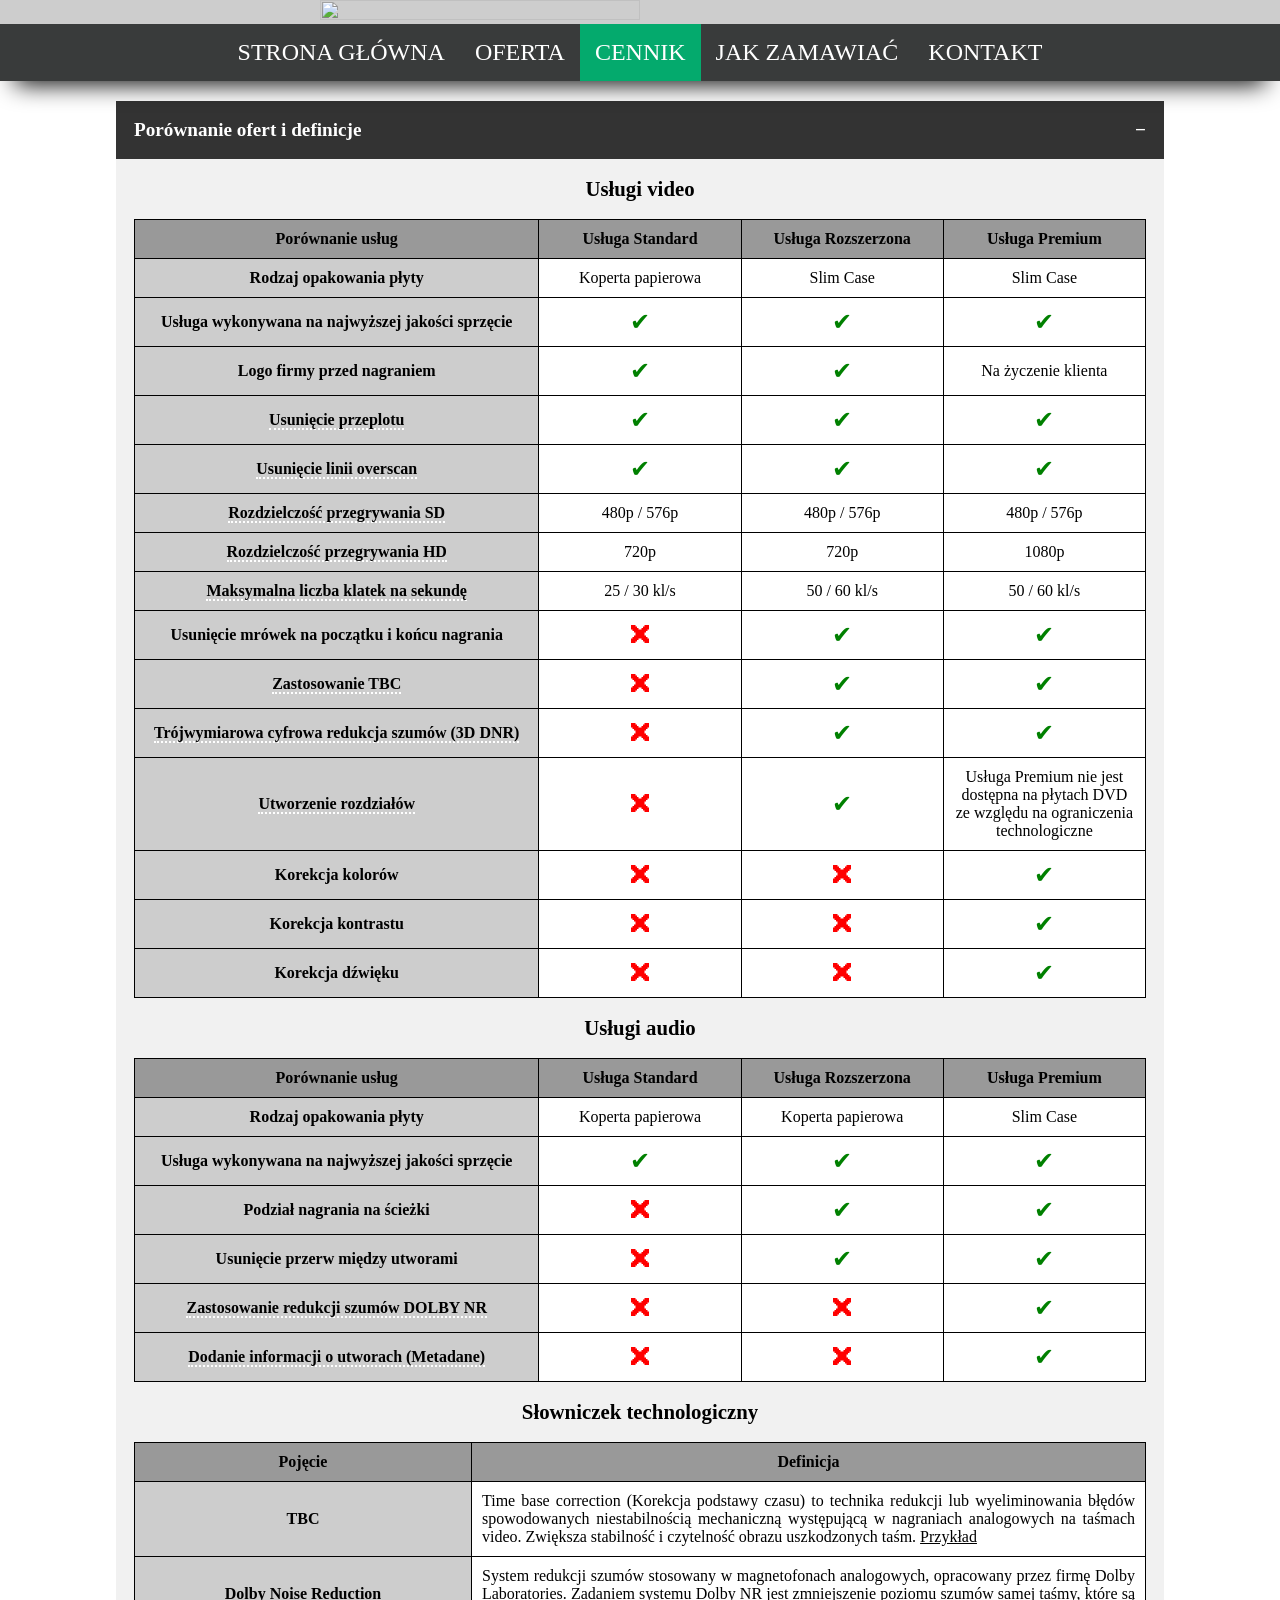
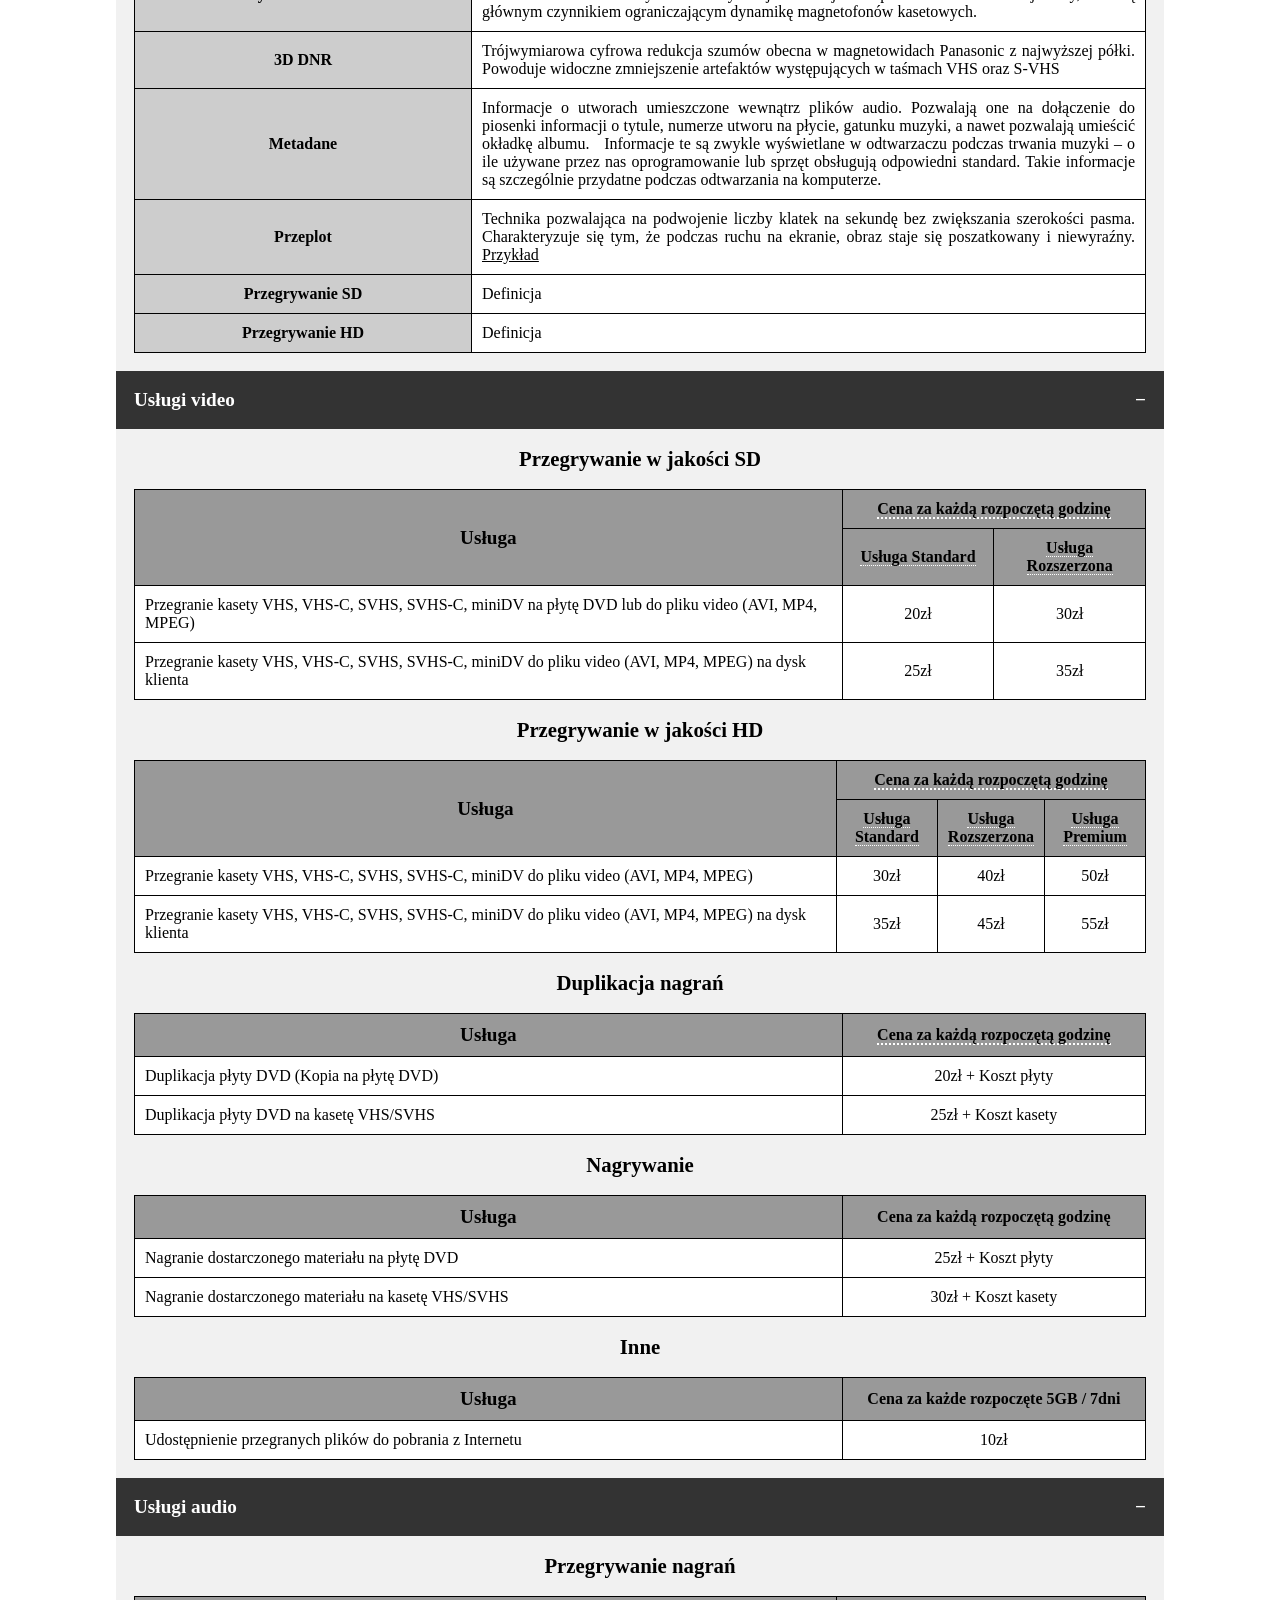
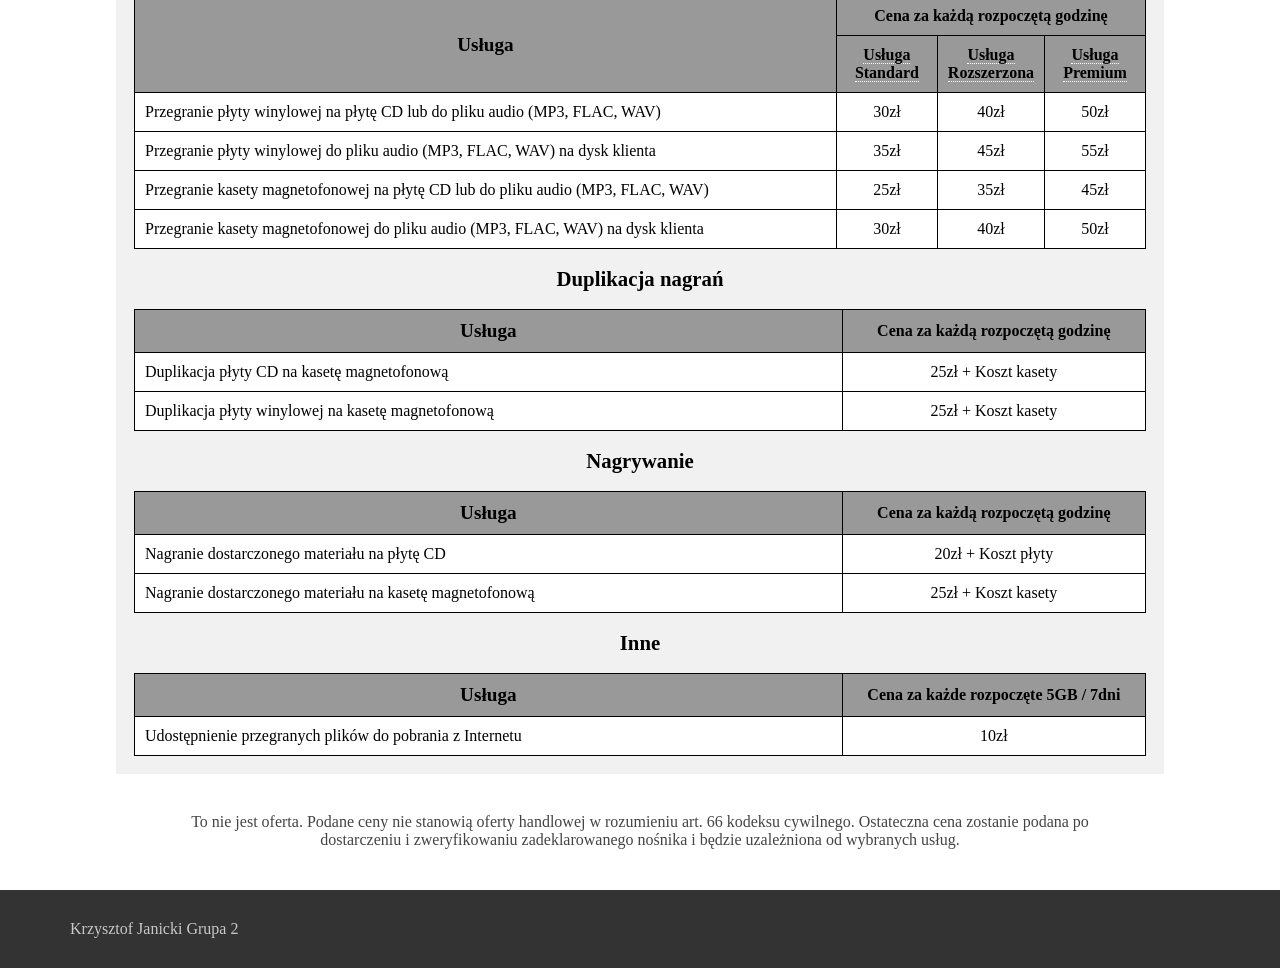
==== cennik.html @ d7445b15 "Add files via upload" ====
<!DOCTYPE HTML>
<html lang="pl-PL">
    <head>
        <script src="jquery-3.6.0.min.js"></script>
        <meta charset="utf-8" http-equiv="X-UA-Compatible" content="IE=edge,chrome=1">
        <title>Przegrywarka.pl - Twoje studio digitalizacji</title>
        <link rel="stylesheet" href="styl.css">
    </head>
    <body>
      <div class="banner" id="banner">
        <img src="Obrazki/LogoStrony.png" width="50%" height="50%">
      </div>
        <div class="menu" id="menu">
            <div class="lista">
                <ul>
                    <li><a href="index.html">STRONA GŁÓWNA</a></li>
                    <li><a href="oferta.html">OFERTA</a></li>
                    <li class="li-aktywne"><a href="cennik.html">CENNIK</a></li>
                    <li><a href="zamawianie.html">JAK ZAMAWIAĆ</a></li>
                    <li><a href="kontakt.html">KONTAKT</a></li>
                </ul>

            </div>
        </div>
        <div class="tlo" id="tlo">
            <div class="tresc" id="tresc">
                <div>
                    <div class="trescCennik">
                    <button class="rozwijanyCennik">Porównanie ofert i definicje</button>
                      <div class="rozwijanytekstCennik" style="max-height: 100%">
                        <p>
                          &nbsp;
                          <p class="znacznikcennika" id="uslugi_video">Usługi video</p>
                          &nbsp;
                          <table>
                            <tr class="sticky">
                              <th class='cena5' id='cena5'>Porównanie usług</th>
                              <th class='cena5' id='cena5'>Usługa Standard</th>
                              <th class='cena5' id='cena5'>Usługa Rozszerzona</th>
                              <th class='cena5' id='cena5'>Usługa Premium</th>
                            </tr>
                            <tr>
                              <th class='usluga2'>Rodzaj opakowania płyty</th>
                              <td class='cena4'>Koperta papierowa</td>
                              <td class='cena4'>Slim Case</td>
                              <td class='cena4'>Slim Case</td>
                            </tr>
                            <tr>
                              <th class='usluga2'>Usługa wykonywana na najwyższej jakości sprzęcie</th>
                              <td class='cena4, zielony'>✔</td>
                              <td class='cena4, zielony'>✔</td>
                              <td class='cena4, zielony'>✔</td>
                            </tr>
                            <tr>
                              <th class='usluga2'>Logo firmy przed nagraniem</th>
                              <td class='cena4, zielony'>✔</td>
                              <td class='cena4, zielony'>✔</td>
                              <td class='cena4'>Na życzenie klienta</td>
                            </tr>
                            <tr>
                              <th class='usluga2'><a href='#slowniczek'>Usunięcie przeplotu</a></th>
                              <td class='cena4, zielony'>✔</td>
                              <td class='cena4, zielony'>✔</td>
                              <td class='cena4, zielony'>✔</td>
                            </tr>
                            <tr>
                              <th class='usluga2'>
                                <a href='#slowniczek'>
                                <span class="tooltip">Usunięcie linii overscan
                                  <span class="tooltiptext">Tylko w przypadku przegrywania w jakości HD</span>
                                </span>
                                </a>
                              </th>
                              <td class='cena4, zielony'>✔</td>
                              <td class='cena4, zielony'>✔</td>
                              <td class='cena4, zielony'>✔</td>
                            </tr>
                            <tr>
                              <th class='usluga2'>
                                <a href='#slowniczek'>
                                <span class="tooltip">Rozdzielczość przegrywania SD
                                  <span class="tooltiptext">Tylko w przypadku przegrywania w jakości SD</span>
                                </span>
                                </a>
                              </th>
                              <td class='cena4'>480p / 576p</td>
                              <td class='cena4'>480p / 576p</td>
                              <td class='cena4'>480p / 576p</td>
                            </tr> 
                            <tr>
                              <th class='usluga2'>
                                <a href='#slowniczek'>
                                <span class="tooltip">Rozdzielczość przegrywania HD
                                  <span class="tooltiptext">Tylko w przypadku przegrywania w jakości HD</span>
                                </span>
                                </a>
                              </th>
                              <td class='cena4'>720p</td>
                              <td class='cena4'>720p</td>
                              <td class='cena4'>1080p</td>
                            </tr>
                            <tr>
                              <th class='usluga2'>
                                <a href='#slowniczek'>
                                <span class="tooltip">Maksymalna liczba klatek na sekundę
                                  <span class="tooltiptext">Ostateczna ilość zależy od materiału źródłowego</span>
                                </span>
                                </a>
                              </th>
                              <td class='cena4'>25 / 30 kl/s</td>
                              <td class='cena4'>50 / 60 kl/s</td>
                              <td class='cena4'>50 / 60 kl/s</td>
                            </tr> 
                            <tr>
                              <th class='usluga2'>Usunięcie mrówek na początku i końcu nagrania</th>
                              <td class='cena4, czerwony'>🗙</td>
                              <td class='cena4, zielony'>✔</td>
                              <td class='cena4, zielony'>✔</td>
                            </tr>
                            <tr>
                              <th class='usluga2'>
                              <a href='#slowniczek'>
                                <span class="tooltip">Zastosowanie TBC
                                  <span class="tooltiptext">Tylko w przypadku, gdy jest to wymagane</span>
                                </span>
                              </a>
                              </th>
                              <td class='cena4, czerwony'>🗙</td>
                              <td class='cena4, zielony'>✔</td>
                              <td class='cena4, zielony'>✔</td>
                            </tr>
                            <tr>
                              <th class='usluga2'><a href='#slowniczek'>Trójwymiarowa cyfrowa redukcja szumów (3D DNR)</a></th>
                              <td class='cena4, czerwony'>🗙</td>
                              <td class='cena4, zielony'>✔</td>
                              <td class='cena4, zielony'>✔</td>
                            </tr>
                            <tr>
                              <th class='usluga2'>
                                <span class="tooltip">Utworzenie rozdziałów
                                  <span class="tooltiptext">Tylko w przypadku przegrania na płytę DVD</span>
                                </span>
                              </th>
                              <td class='cena4, czerwony'>🗙</td>
                              <td class='cena4, zielony'>✔</td>
                              <td class='cena4'>Usługa Premium nie jest dostępna na płytach DVD ze względu na ograniczenia technologiczne</td>
                            </tr>
                            <tr>
                              <th class='usluga2'>Korekcja kolorów</th>
                              <td class='cena4, czerwony'>🗙</td>
                              <td class='cena4, czerwony'>🗙</td>
                              <td class='cena4, zielony'>✔</td>
                            </tr>
                            <tr>
                              <th class='usluga2'>Korekcja kontrastu</th>
                              <td class='cena4, czerwony'>🗙</td>
                              <td class='cena4, czerwony'>🗙</td>
                              <td class='cena4, zielony'>✔</td>
                            </tr>
                            <tr>
                              <th class='usluga2'>Korekcja dźwięku</th>
                              <td class='cena4, czerwony'>🗙</td>
                              <td class='cena4, czerwony'>🗙</td>
                              <td class='cena4, zielony'>✔</td>
                            </tr>
                          </table>
                          &nbsp;
                          &nbsp;
                          <p class="znacznikcennika" id="uslugi_audio">Usługi audio</p>
                          &nbsp;
                          <table>
                            <tr class="sticky">
                              <th class='cena5'>Porównanie usług</th>
                              <th class='cena5' id='cena5'>Usługa Standard</th>
                              <th class='cena5' id='cena5'>Usługa Rozszerzona</th>
                              <th class='cena5' id='cena5'>Usługa Premium</th>
                            </tr>
                            <tr>
                              <th class='usluga2'>Rodzaj opakowania płyty</th>
                              <td class='cena4'>Koperta papierowa</td>
                              <td class='cena4'>Koperta papierowa</td>
                              <td class='cena4'>Slim Case</td></tr>
                            <tr>
                              <th class='usluga2'>Usługa wykonywana na najwyższej jakości sprzęcie</th>
                              <td class='cena4, zielony'>✔</td>
                              <td class='cena4, zielony'>✔</td>
                              <td class='cena4, zielony'>✔</td>
                            </tr>
                            <tr>
                              <th class='usluga2'>Podział nagrania na ścieżki</th>
                              <td class='cena4, czerwony'>🗙</td>
                              <td class='cena4, zielony'>✔</td>
                              <td class='cena4, zielony'>✔</td>
                            </tr>
                            <tr>
                                <th class='usluga2'>Usunięcie przerw między utworami</th>
                                <td class='cena4, czerwony'>🗙</td>
                                <td class='cena4, zielony'>✔</td>
                                <td class='cena4, zielony'>✔</td>
                            </tr>
                            <tr>
                              <th class='usluga2'><a href='#slowniczek'>
                                <span class="tooltip">Zastosowanie redukcji szumów DOLBY NR
                                  <span class="tooltiptext">Tylko w przypadku kaset magnetofonowych nagranych przy użyciu tej technologii</span>
                                </span>
                                </a>
                              </th>
                              <td class='cena4, czerwony'>🗙</td>
                              <td class='cena4, czerwony'>🗙</td>
                              <td class='cena4, zielony'>✔</td>
                            </tr>
                            <tr>
                              <th class='usluga2'><a href='#slowniczek'>Dodanie informacji o utworach (Metadane)</a></th>
                              <td class='cena4, czerwony'>🗙</td>
                              <td class='cena4, czerwony'>🗙</td>
                              <td class='cena4, zielony'>✔</td>
                            </tr>
                          </table>
                          &nbsp;
                          &nbsp;
                          <p class="znacznikcennika" id="slowniczek">Słowniczek technologiczny</p>
                          &nbsp;
                          <table>
                            <tr>
                              <th class='cena4'>Pojęcie</th>
                              <th class='definicja2'>Definicja</th>
                            </tr>
                            <tr>
                              <th class='pojecie'>TBC</th>
                              <td class='definicja'>Time base correction (Korekcja podstawy czasu) to technika redukcji lub wyeliminowania błędów spowodowanych niestabilnością mechaniczną występującą w nagraniach analogowych na taśmach video.
                              Zwiększa stabilność i czytelność obrazu uszkodzonych taśm. <a href="Media/Filmy/TBC-Przyklad.mp4" target="_Blank">Przykład</a></td>
                            </tr>
                            <tr>
                              <th class='pojecie'>Dolby Noise Reduction</th>
                              <td class='definicja'>System redukcji szumów stosowany w magnetofonach analogowych, opracowany przez firmę Dolby Laboratories. Zadaniem systemu Dolby NR jest zmniejszenie poziomu szumów samej taśmy, które są głównym czynnikiem ograniczającym dynamikę magnetofonów kasetowych.</td>
                            </tr>
                            <tr>
                              <th class='pojecie'>3D DNR</th>
                              <td class='definicja'>Trójwymiarowa cyfrowa redukcja szumów obecna w magnetowidach Panasonic z najwyższej półki. Powoduje widoczne zmniejszenie artefaktów występujących w taśmach VHS oraz S-VHS</td>
                            </tr>
                            <tr>
                              <th class='pojecie'>Metadane</th>
                              <td class='definicja'>Informacje o utworach umieszczone wewnątrz plików audio. Pozwalają one na dołączenie do piosenki informacji o tytule, numerze utworu na płycie, gatunku muzyki, a nawet pozwalają umieścić okładkę albumu.
                                &nbsp;&nbsp;Informacje te są zwykle wyświetlane w odtwarzaczu podczas trwania muzyki – o ile używane przez nas oprogramowanie lub sprzęt obsługują odpowiedni standard. Takie informacje są szczególnie przydatne podczas odtwarzania na komputerze.</td>
                            </tr>
                            <tr>
                              <th class='pojecie'>Przeplot</th>
                              <td class='definicja'>Technika pozwalająca na podwojenie liczby klatek na sekundę bez zwiększania szerokości pasma. Charakteryzuje się tym, że podczas ruchu na ekranie, obraz staje się poszatkowany i niewyraźny. <a href="Media/Zdjęcia/Przeplot.jpg" target="_Blank">Przykład</a></td>
                            </tr>
                            <tr>
                              <th class='pojecie'>Przegrywanie SD</th>
                              <td class='definicja'>Definicja</td>
                            </tr>
                            <tr>
                              <th class='pojecie'>Przegrywanie HD</th>
                              <td class='definicja'>Definicja</td>
                            </tr>  
                          </table>
                          &nbsp; 
                        </p>
                      </div>
                      <button class="rozwijanyCennik">Usługi video</button>
                      <div class="rozwijanytekstCennik" style="max-height: 100%">
                        <p>
                          &nbsp;
                          <p class="znacznikcennika">Przegrywanie w jakości SD</p>
                          &nbsp;
                          <table>
                              <tr><th class='usluga' rowspan='2'>Usługa</th><th class='cenauwaga' colspan='2'><span class='tooltip'>Cena za każdą rozpoczętą godzinę
                              <span class='tooltiptext'>Liczone osobno dla każdej kasety</span></th></tr>
                              <tr><th class='cena2'><a href='#uslugi_video'>Usługa Standard</a></th><th class='cena2'><a href='#uslugi_video'>Usługa Rozszerzona</a></th></tr><tr><td>Przegranie kasety VHS, VHS-C, SVHS, SVHS-C, miniDV na płytę DVD lub do pliku video (AVI, MP4, MPEG)</td><td class='cena2'>20zł</td><td class='cena2'>30zł</td></tr><tr><td>Przegranie kasety VHS, VHS-C, SVHS, SVHS-C, miniDV do pliku video (AVI, MP4, MPEG) na dysk klienta</td><td class='cena2'>25zł</td><td class='cena2'>35zł</td></tr></table>      &nbsp;
                          &nbsp;
                          <p class="znacznikcennika">Przegrywanie w jakości HD</p>
                          &nbsp;
                          <table>
                              <tr><th class='usluga' rowspan='2'>Usługa</th><th class='cenauwaga' colspan='3'><span class='tooltip'>Cena za każdą rozpoczętą godzinę
                              <span class='tooltiptext'>Liczone osobno dla każdej kasety</span></th></tr>
                              <tr><th class='cena3'><a href='#uslugi_video'>Usługa Standard</a></th><th class='cena3'><a href='#uslugi_video'>Usługa Rozszerzona</a></th><th class='cena3'><a href='#uslugi_video'>Usługa Premium</a></th></tr><tr><td>Przegranie kasety VHS, VHS-C, SVHS, SVHS-C, miniDV do pliku video (AVI, MP4, MPEG)</td><td class='cena3'>30zł</td><td class='cena3'>40zł</td><td class='cena3'>50zł</td></tr><tr><td>Przegranie kasety VHS, VHS-C, SVHS, SVHS-C, miniDV do pliku video (AVI, MP4, MPEG) na dysk klienta</td><td class='cena3'>35zł</td><td class='cena3'>45zł</td><td class='cena3'>55zł</td></tr></table>      &nbsp;
                          &nbsp;
                          <p class="znacznikcennika">Duplikacja nagrań</p>
                          &nbsp;
                          <table>
                              <tr><th class='usluga'>Usługa</th><th class='cenauwaga'><span class='tooltip'>Cena za każdą rozpoczętą godzinę
                              <span class='tooltiptext'>Liczone osobno dla każdego nośnika</span></th></tr><tr><td>Duplikacja płyty DVD (Kopia na płytę DVD)</td><td class='cena'>20zł + Koszt płyty</td></tr><tr><td>Duplikacja płyty DVD na kasetę VHS/SVHS</td><td class='cena'>25zł + Koszt kasety</td></tr></table>      &nbsp;
                          &nbsp;
                          <p class="znacznikcennika">Nagrywanie</p>
                          &nbsp;
                          <table>
                            <tr><th class='usluga'>Usługa</th><th class='cena'>Cena za każdą rozpoczętą godzinę</th></tr><tr><td>Nagranie dostarczonego materiału na płytę DVD</td><td class='cena'>25zł + Koszt płyty</td></tr><tr><td>Nagranie dostarczonego materiału na kasetę VHS/SVHS</td><td class='cena'>30zł + Koszt kasety</td></tr></table>      &nbsp;
                          &nbsp;
                          <p class="znacznikcennika">Inne</p>
                          &nbsp;
                          <table>
                            <tr><th class='usluga'>Usługa</th><th class='cena'>Cena za każde rozpoczęte 5GB / 7dni</th></tr><tr><td>Udostępnienie przegranych plików do pobrania z Internetu</td><td class='cena'>10zł</td></tr></table>      &nbsp;
                          &nbsp;
                        </p>
                      </div>
                      <button class="rozwijanyCennik" >Usługi audio</button>
                      <div class="rozwijanytekstCennik" style="max-height: 100%">
                        <p>
                          &nbsp;
                          <p class="znacznikcennika">Przegrywanie nagrań</p>
                          &nbsp;
                          <table>
                              <tr><th class='usluga' rowspan='2'>Usługa</th><th class='cena2' colspan='3'>Cena za każdą rozpoczętą godzinę</th></tr>
                              <tr><th class='cena3'><a href='#uslugi_audio'>Usługa Standard</a></th><th class='cena3'><a href='#uslugi_audio'>Usługa Rozszerzona</a></th><th class='cena3'><a href='#uslugi_audio'>Usługa Premium</a></th></tr><tr><td>Przegranie płyty winylowej na płytę CD lub do pliku audio (MP3, FLAC, WAV)</td><td class='cena3'>30zł</td><td class='cena3'>40zł</td><td class='cena3'>50zł</td></tr><tr><td>Przegranie płyty winylowej do pliku audio (MP3, FLAC, WAV) na dysk klienta</td><td class='cena3'>35zł</td><td class='cena3'>45zł</td><td class='cena3'>55zł</td></tr><tr><td>Przegranie kasety magnetofonowej na płytę CD lub do pliku audio (MP3, FLAC, WAV)</td><td class='cena3'>25zł</td><td class='cena3'>35zł</td><td class='cena3'>45zł</td></tr><tr><td>Przegranie kasety magnetofonowej do pliku audio (MP3, FLAC, WAV) na dysk klienta</td><td class='cena3'>30zł</td><td class='cena3'>40zł</td><td class='cena3'>50zł</td></tr></table>      &nbsp;
                          &nbsp;
                          <p class="znacznikcennika">Duplikacja nagrań</p>
                          &nbsp;
                          <table>
                              <tr><th class='usluga'>Usługa</th><th class='cena'>Cena za każdą rozpoczętą godzinę</th></tr><tr><td>Duplikacja płyty CD na kasetę magnetofonową</td><td class='cena'>25zł + Koszt kasety</td></tr><tr><td>Duplikacja płyty winylowej na kasetę magnetofonową</td><td class='cena'>25zł + Koszt kasety</td></tr></table>      &nbsp;
                          &nbsp;
                          <p class="znacznikcennika">Nagrywanie</p>
                          &nbsp;
                          <table>
                              <tr><th class='usluga'>Usługa</th><th class='cena'>Cena za każdą rozpoczętą godzinę</th></tr><tr><td>Nagranie dostarczonego materiału na płytę CD</td><td class='cena'>20zł + Koszt płyty</td></tr><tr><td>Nagranie dostarczonego materiału na kasetę magnetofonową</td><td class='cena'>25zł + Koszt kasety</td></tr></table>      &nbsp;
                          &nbsp;
                          <p class="znacznikcennika">Inne</p>
                          &nbsp;
                          <table>
                            <tr><th class='usluga'>Usługa</th><th class='cena'>Cena za każde rozpoczęte 5GB / 7dni</th></tr><tr><td>Udostępnienie przegranych plików do pobrania z Internetu</td><td class='cena'>10zł</td></tr></table>      &nbsp;
                          &nbsp;
                        </p>
                      </div>
                      &nbsp;
                      <p style='margin:2%;color: #444; text-align: center'>To nie jest oferta. Podane ceny nie stanowią oferty handlowej w rozumieniu art. 66 kodeksu cywilnego. Ostateczna cena zostanie podana po dostarczeniu i zweryfikowaniu zadeklarowanego nośnika i będzie uzależniona od wybranych usług.</p>
                    </div>
                    </div>
          </div>
                            </div>

        <div class="stopka" id="stopka">
            <span class="lewo">Krzysztof Janicki Grupa 2</span> 
        </div>
    </body>
    <script>
            var H = $('#banner').height() + $('#menu').height() + $('#stopka').height();
            $("#tlo").css('min-height',"calc(100vh - " + H + "px )");
            $("#tresc").css('min-height',"calc(100vh - " + H + "px )");
            
            var T = $('#menu').height()
            $(".sticky").css('top', T-1+ "px");
            $(".uslugi_menu").css('top', T + "px");
            $(".uslugi_widok").css('top', T + "px");
            $(".politykaprywatnosci").css('top', T + "px");

            var rozw = document.getElementsByClassName("rozwijanyCennik");
            var i;

            for (i = 0; i < rozw.length; i++) {
              rozw[i].addEventListener("click", function() {
                this.classList.toggle("rozwactiveCennik");
                var rozwijanytekstCennik = this.nextElementSibling;
                if (rozwijanytekstCennik.style.maxHeight){
                    rozwijanytekstCennik.style.maxHeight = null;
                } else {
                    rozwijanytekstCennik.style.maxHeight = rozwijanytekstCennik.scrollHeight + "px";
                } 
              })
            }
            jQuery(document).ready(function($) 
            {
	            $(function()
                {
	                $('a[href*="#"]:not([href="#"])').click(function()
                        {
		                    if (location.pathname.replace(/^\//,'') == this.pathname.replace(/^\//,'') && location.hostname == this.hostname)
                                {
		                            var target = $(this.hash);
		                            target = target.length ? target : $('[name=' + this.hash.slice(1) +']');
		                            
                                    if (target.length)
                                    {
			                            $('html,body').animate(
                                            {
			                                    scrollTop: target.offset().top-($('#menu').height() +($('#menu').height()*0.20) + 70)
			                                }, 1000);
			                            return false;
		                            }
		                        }
	                    });
	            });
            });     
      </script>
</html>
---- styl.css ----
html {
    -moz-osx-font-smoothing: grayscale;
    -webkit-font-smoothing: antialiased;

    font-weight: 400;
}

@-moz-document url-prefix() {
    body {
        font-weight: normal !important;
    }
}

@font-face{
font-family: furore;
  src: url(Furore.otf);
}

*{
	margin:0;
	box-sizing:border-box;
	font-family: calibri;
}



.banner{
	display: flex;
	background-color:#cdcdcd;
	justify-content: center;
}

.menu {
	/*min-height: 55px;*/
	display: flex;
	position: sticky;
	justify-content: center;
	background-color: #393b3b;
	top: 0;
	z-index: 100;
	box-shadow: 0px 18px 24px -15px
}

.menu ul{
	/*min-height: 55px;*/
	display: flex;
	list-style-type: none;
	margin: 0;
	padding: 0;
	overflow: hidden;
	width: 100%;
	height: auto;
}
.menu li {
	display: inline-block;
	font-family:calibri;
	font-size: 150%;
	color:white;
	margin: 0;
}
.menu a {
	/*min-height: 55px;*/

	font-family:calibri;
	color:white;
	padding: 15px;
	text-decoration: none;
	margin: 0;
	height:100%;
	text-align: center;

	display: flex;
    justify-content: center;
    align-items: center;
}
.menu a:hover {
	color: #000000;
}
.menu li:hover {
	background-color: #6d6d6d
}
.tlo {
	background-image: url("Obrazki/tlo.png");
	position: relative;
	width: 100%;
	height: 100%;
	z-index: 1;
}
.tresc{
	background-color: white;
	width: 75%;
	display: flex;
	position: relative;
	padding: 20px;
	left:12.5%;
	z-index: 2;
}
.stopka{
	/*min-height: 80px;*/
	display: inline-flex;
	width: 100%;
	background-color: #333;
	color:white;
	font-family: calibri;
}
.lista{
	display: flex;
}
.prawo{
	display: flex;
	justify-content: flex-end;
	flex: 1 1 0%;
	background-color: #333;
	color:#ffffffbb;
	font-family: calibri;
	text-align: right;
	width:50%;
	padding: 30px 70px 30px 0px;
	margin-left: auto;
}
.lewo{
	display: flex;
	justify-content: left;
	flex: 1 1 0%;
	background-color: #333;
	color:#ffffffbb;
	font-family: calibri;
	text-align: left;
	float: left;
	width:50%;
	padding: 30px 0px 30px 70px;
}
p{
	padding-left: 15px;	
	padding-right: 15px;	
}
.dolnemenu{
	padding-left: 20px;	
	padding-right: 20px;	
	}
.stopka a {
	display: flex;
	font-family:calibri;
	background-color: #333;
	color:#ffffffbb;
	text-decoration: none;
	margin: 0;
	}
.stopka a:hover{	
	color:white
}
h4{
	font-family: furore;
	font-weight: normal;	
	color:white;
}
.li-aktywne a {
	background-color: #04AA6D;
	color: white;
  }
  
  .li-aktywne a:hover {
	background-color: #04AA6D;
	color: black;
  }

/*///////////////////////////////////////////////

	KONTAKT.PHP					

///////////////////////////////////////////////*/
.kontaktlewo{
	padding: 30px;
	width: 45%;
	text-align: center;
	font-size: 150%;
	float: left;
	justify-content: center;
	
}
.pkontaktl{
	font-family: furore;
	padding-bottom: 30px;
	text-align: left;
}
.tekst img, .tekst svg {
	vertical-align:middle;
}
.tekst a, .tekst a:visited{
	text-decoration: none;
    color: #333;
}
.tekst a:hover{
	text-decoration: none;
    color: rgb(0, 0, 0);
}
.tekst{
	font-family:calibri;
	padding: 15px 0px 15px 15px;
	text-align: left;
	float: left;
	justify-items: center;
	clear: both;

}
.svgobrazek{
	height:auto;
	width:40px;
	float: left;
}
.tekstobrazek{
	height:auto;
	width:calc(100% - 40px);
	word-wrap: break-word;
	padding-left: 15px;
	vertical-align: middle;
	display: inline-block;
}
/* ROZWIJANY DIV*/
.rozwijanyInfo {
	background-color: #333;
	color: white;
	cursor: pointer;
	margin-top: 20px;
	padding: 20px;
	width: 100%;
	border: none;
	text-align: left;
	outline: none;
	font-size: 15px;
  }
  
  .rozwactiveInfo {
	background-color: #555
  }
  .rozwijanyInfo:hover {
	background-color: #6d6d6d
  }
  
  .rozwijanyInfo:after {
	content: '\002B';
	color: white;
	font-weight: bold;
	float: right;
	margin-left: 5px;
  }
  
  .rozwactiveInfo:after {
	content: "\2212";
  }
  
  .rozwijanytekstInfo {
	font-family: calibri;
	padding: 0 20px 0 20px;
	max-height: 0;
	overflow: hidden;
	transition: max-height 0.2s ease-out;
	background-color: #f1f1f1;
	text-align: justify;
	font-size: 80%;
  }


/* FORMULARZ */

.kontaktprawo{
	width: 55%;
    padding: 30px;
    text-align: center;
    font-size: 150%;
	justify-content:center;
	float: left;
}

.formularz{
	justify-content: center;
}

.pkontaktp{
	font-family: furore;
	padding-bottom: 30px;
	text-align: center;
}
input,textarea
{
  /*padding-top: 15px;
  padding-bottom: 15px;*/
  padding: 1em;
  font-family: calibri;
  width: 100%;
  font-size: 16px;
  border: 1px solid #333;
  resize: vertical;
}

form {
  display: grid;
  grid-template-columns: 1fr 1fr;
  gap: 20px;
  margin-bottom: 20px;
  font-family: calibri;
}

.full-width {
  grid-column: 1 / 3;
  position: relative;
}
.small-width{
/*width: 20%;
justify-items: right;
align-self: end;*/

display: flex;
align-items: center;
justify-content: end;
text-align: right;
}
.wynik{
	text-align: center;
	font-size: 100%;
	font-family: calibri;
	color: #333;
}
.wynik p{
	padding-top: 15px;
	padding-bottom: 15px;
}
.wider
{
	display: grid;
	grid-template-columns: 1.5fr 0.25fr 0.5fr;
	gap: 20px;
}
.zatwierdz{
	cursor: pointer;
}
.zatwierdz:hover{
	cursor: pointer;
	background-color: #444;
	color: white;
}

/*///////////////////////////////////////////////

	CENNIK.PHP					

///////////////////////////////////////////////*/

.trescCennik{
	display: block;
	width: 100%;
}

.rozwijanyCennik {
	background-color: #333;
	color: white;
	cursor: pointer;
	padding: 18px;
	width: 100%;
	border: none;
	text-align: left;
	outline: none;
	font-size: 120%;
	font-weight: bold;
	display: block;
	/* overflow: hidden; */
  }
  
  .rozwactiveCennik {
	background-color: #555;
  }
  .rozwijanyCennik:hover {
	background-color: #6d6d6d
  }
  
  .rozwijanyCennik:after {
	content: "\2212";
	color: white;
	font-weight: bold;
	float: right;
	margin-left: 5px;
  }
  
  .rozwactiveCennik:after {
	content: '\002B';
  }
  
  .rozwijanytekstCennik {
	padding: 0 18px;
	max-height: 0;
	contain: paint;
	transition: max-height 0.2s ease-out;
	background-color: #f1f1f1;
	display: block;
	z-index: 3;
  }

  table{
	  position: relative;
	  border-collapse: collapse;
	  border-spacing: 0cm;
	  border: solid 1px black;
	  width:100%;
	  font-family: calibri;
	  z-index: 2;

  }
  
  .usluga{
	  width: 70%;
	  font-size: 120%;
  }
  .usluga2{
	background-color: #cdcdcd;
	width: 40%;
	position: relative;
}
.pojecie{
	background-color: #cdcdcd;
	width: 20%;
	position: relative;
}
.definicja{
	width: 40%;
	position: relative;
	text-align: justify;
}
.definicja2{
	width: 40%;
	position: relative;
	text-align: center;
}
  .cena{
	width: 30%;
	text-align: center;
	word-wrap: break-word;
  }
  .cena2{
	width: 15%;
	text-align: center;
	word-wrap: break-word;
  }
  .cenauwaga{
	width: 100%;
	text-align: center;
	word-wrap: break-word;
	position: relative;
  }
  .cena3{
	width: 10%;
	text-align: center;
	word-wrap: break-word;
}
.cena4{
	width: 20%;
	text-align: center;
	word-wrap: break-word;
}
.cena5{
	width: 20%;
	text-align: center;
	word-wrap: break-word;
}
.sticky{
	position: sticky;
	z-index: 200;
	box-shadow: inset 0 1px 0 black, inset 0 -1px 0 black;
}
  td, th{
	padding: 10px;
	border: solid 1px black;
	background-clip: padding-box;


  }
  td{
	  background-color: white;
  }
  th
  {
	background-color: #999;
  }

  th > a, th > a:visited
  {
	text-decoration: none;
	color: black;
	border-bottom: dotted 1px white ;
  }
  .usluga2 > a, .usluga2 > a:visited
  {
	text-decoration: none;
	color: black;
	border-bottom: dotted 2px white ;
  }
  td > a, td > a:visited
  {
	text-decoration: underline;
	color: black;
	
  }
tr:hover > td{
	background-color: #e3e3e3;
}
.czerwony{
	color: red;
	text-align: center;
	font-size:150%;
}
.zielony{
	color: green;
	text-align: center;
	font-size:150%;
}
  .znacznikcennika{
	  font-family: calibri;
	  text-align: center;
	  font-size: 130%;
	  font-weight: bold;
  }
  .zastrzezenie{
	  visibility: hidden;
  }

/* ZASTRZEŻENIA */


.tooltip {
	border-bottom:2px dotted white; 
  }
  
  .tooltip .tooltiptext {
	visibility: hidden;
	width: 90%;
	background-color: black;
	color: #fff;
	text-align: center;
	border-radius: 6px;
	padding: 5px 0;
	position: absolute;
	z-index: 300;
	bottom: 90%;
	left: 5%;
  }
  
  .tooltip .tooltiptext::after {
	content: "";
	position: absolute;
	top: 100%;
	right: 50%;
	margin-left: -5px;
	border-width: 5px;
	border-style: solid;
	border-color: black transparent transparent transparent;
  }
  
  .tooltip:hover .tooltiptext {
	visibility: visible;
  }
  
  /* Show the tooltip text when you mouse over the tooltip container */
  .tooltip:hover .tooltiptext {
	visibility: visible;
  }
.dziekuje{
  position: absolute;
  left: 50%;
  top: 50%;
  text-align: center;
  transform: translate(-50%, -50%);
  font-size: 130%;
}
/*///////////////////////////////////////////////

	VIDEO.PHP					

///////////////////////////////////////////////*/
.uslugi_menu
{
	height: 100%;
	width: 30%;
	
	background-color: #f1f1f1;
	position: sticky;
	overflow: inherit;
}
.uslugi_tresc
{
	height: 100%;
	width: 70%;
	background-color: #E8E8E8 ;

	margin-left: auto;
}
.uslugi_widok
{
	display: flex;
	background-color:gray;
	height: 50px;
	position: sticky;
	align-items: center;
	color:white;
	font-size: 120%;
}
.filtrowanie {
	
	color: white;
	font-size: 120%;
	font-weight: bold;
	text-align: center;
	/* overflow: hidden; */
	width: 100%;
	font-family: calibri;
	
}
.znacznikuslugi {
	padding-left: 5%;
	width: 100%;
	text-align: left;
	font-size: 120%;
	font-weight: bold;
	/* overflow: hidden; */
}
label {
    text-transform:capitalize;
	padding-left: 5%;
	width: 100%;
}
.opcja{
width: 20px;
height: 20px;
vertical-align: middle;
}
.uslugi_wynik_siatka{
border: 2px solid #b5b5b5;
text-align: center;
padding:1%;
margin:1%;
display: flex;
flex-direction: column;
vertical-align: middle;
flex-basis: 31.33333%;
font-size: 130%;
color: black;
background-color: #d0d0d0;
}
.uslugi_wynik{
	border: 2px solid #b5b5b5;
	text-align: center;
	padding:1%;
	margin:1%;
	display: flex;
	flex-direction: column;
	vertical-align: middle;
	flex-basis: 31.33333%;
	font-size: 130%;
	color: black;
	background-color: #d0d0d0;
	}

.produkty2 > .uslugi_wynik{
	border: 2px solid #d0d0d0;
	background-color: #E8E8E8;
	}
	
.uslugi_wynik_lista{
	display: flex;
	border: 2px solid #b5b5b5;
	text-align: center;
	margin:1%;
	width: 100%;
	vertical-align: middle;
	font-size: 130%;
	color: black;
	background-color: #d0d0d0;
	
	}
.imgresp{
	max-width: 100%;
	height: auto;
	margin: auto;
	}
.imgresp_siatka{
    max-width: 100%;
    height: auto;
	margin: auto;
}
.imgresp_lista{
	padding:1%;
    max-width: 35%;
    height: auto;
}
.span_siatka_1{
	height: 90%;
	padding-bottom: 2%;
}
.span_siatka_2{
	display: flex;
	justify-content:center;
	height: 10%;
	vertical-align: bottom;
}
.span_siatka_3{
	display: block;
	font-weight: bold;
}
.span_lista_1{
	display: flex;
	/*height: auto;*/
	height: 100%;
}
.span_lista_3{
	display: flex;
	font-size: 140%;
	font-weight: bolder;
	text-align: center;
	justify-content: center;
}
.span_lista_4{
	display: flex;
	padding:1%;
	font-size: 110%;
	flex-direction: column;
	justify-content: center;
	border-left: solid 1px black;
	height: 100%;
}
.span_lista_2{
display:none;
}
.a_siatka{
	text-decoration:none;
	width:100%;
	height: 100%;
	color:black;
}
.a_lista{
text-decoration:none;
width:80%;
color:black;
pointer-events:none;
}
h6{
	display: block;
	font-size: 75%;
}
.h6_siatka{
	display: block;
	font-size: 75%;
	}
.h6_lista{
	font-size: 100%;
	padding-left: 5%;
	padding-right: 5%;
	width:100%;
	display: flex;
	align-items: center;
	text-align: center;
	justify-content:space-evenly;
	}
.guzik_siatka{
	display: none;
}
.guzik_lista{
	display: flex;
	width: 20%;
	/*height: 100%;*/
	flex-direction: column;
}
.produkty{
flex-basis: 31.33333%;
flex-direction : row;
display: inline-flex;
flex-wrap: wrap;
justify-content: left;
vertical-align: middle;
padding: 1%;
width: 100%;
}
.produkty2{
	flex-basis: 31.33333%;
	flex-direction : row;
	display: inline-flex;
	flex-wrap: wrap;
	justify-content: left;
	vertical-align: middle;
	padding: 1%;
	width: 100%;
	}
.uslugi_sortuj{
	background-color: #333;
	color: white;
	position: sticky;
}
.item_styl{
	border: 2px solid #b5b5b5;
	text-align: center;
	padding:1%;
	margin:1%;
	display: flex;
	flex-direction: column;
	vertical-align: middle;
	flex-basis: 31.33333%;
	font-size: 130%;
	color: black;
	background-color: #d0d0d0;
	
}
.item_img_styl{
    max-width: 100%;
    height: auto;
}
.item_h6_styl{
	display: block;
	font-size: 75%;
}
.item_span1_styl{

	padding-bottom: 2%;
}
.item_span2_styl{
	display: flex;
	justify-content:center;
	height: 10%;
	vertical-align: bottom;
}
.item_span3_styl{
	display: block;
	font-weight: bold;
}
.item_guzik_styl{
	display:none;
}
.item_a_styl{
	text-decoration:none;
	width:100%;
	height: 100%;
	color:black;
}

/*
 GALERIA
*/
.imageSlides {
    display: none;
	margin-left: auto;
	margin-right: auto;
  }
  
  img {
    margin: auto;
    display: block;
  }
  
  /* Our main images-slideshow container */
  .images-slideshow {
	width: 100%;
    position: relative;
	margin:0;


  }

  .galeria{
	border: 2px solid  #d0d0d0;
	background-color: #E8E8E8 ;
	margin: 0;
	height: 100%;	
	display: flex;
	justify-content: space-evenly;
	flex-direction: column;
  }

  .popularne{
	height: 49.65%;
  }
  .textSlides{
	padding: 1%;
	text-align: center;

  }
   
  br{
	display: block;
  }
  /*Style for ">" next and "<" previous buttons */
  .slider-btn{
    cursor: pointer;
    position: absolute;
    top: 50%;
    width: auto;
    padding: 8px 16px;
    margin-top: -22px;
    color: rgb(0, 0, 0);
    font-weight: bold;
    font-size: 18px;
    border-radius: 0 3px 3px 0;
    user-select: none;
    background-color: rgba(180, 180, 180, 0.3);
    border-radius: 50%;
  }
   
  /* setting the position of the previous button towards left */
  .previous {
    left: 2%;
  }
   /* setting the position of the next button towards right */
  .next {
    right: 2%;
  }
   
  /* On hover, adding a background color */
  .previous:hover,
  .next:hover {
    color: rgb(255, 253, 253);
    background-color: rgba(0, 0, 0, 0.8);
  }
  .imageSlides > img{
	
	width: 100%;
  }
.popularne{
	display: flex;
}
.popularne > .uslugi_wynik{
	margin: 0;
	margin-left: 1%;
	background-color: #E8E8E8 ;
	border: 2px solid #d0d0d0;
}
.popularne > .bottom{
	margin: 0;
	margin-left: 1%;
	margin-top: 1%;
}
.dlaczegomy{
	width: 45%;
	padding: 2%;
	text-align:justify;
	font-size: 125%;
}
.dlaczegomyvideo{
	width: 55%;
	padding: 2%;
}
video{
	width: 100%;
}
.welcomelewo{
	width: 70%;
}
.welcomeprawo{
	width: 30%;
}
.popularne{
	display: flex;
	flex-direction: column;
}
@media only screen and (max-width: 1650px){
	.tresc{
		width: 85%;
		left:7.5%;
	}
}
@media only screen and (max-width: 1350px){
	.tresc{
		flex-direction: column;
	}

	.uslugi_menu{
		width:100%;
		position: static;
	}
	.uslugi_tresc{
		width: 100%;
	}
	.menuav{
		display: flex;
		flex-direction: row;
	}
	.menuvideo{
		width: 50%;
	}
	.menuaudio{
		width: 50%;
	}
	.pkontaktl{
		text-align: center;
	}
	.kontaktlewo{
		width: 100%;
	}
	.kontaktprawo{
		width:100%;
	}

}
@media only screen and (min-width: 1150px){
	.smallonly{
		display: none;
	}
}
@media only screen and (max-width: 1150px){

	.tresc{
		flex-direction: column;
		width: 95%;
		left:2.5%;
	}
	.imgresp_lista{
		max-width: 40%;
	}
	.menuvideo{
		width: 50%;
	}
	.menuaudio{
		width: 50%;
	}

	.menuav{
		display: flex;
		flex-direction: row;
	}	

	.uslugi_wynik_siatka{
		flex-basis: 48%;
	}
	.uslugi_wynik{
		flex-basis: 48%;
	}
	.ostatni{
		display: none;
	}
	.imgresp_lista{
		max-width: 45%;
	}
	.porownanie{
		flex-direction: column;
	}
	.dlaczegomy{
		width: 100%;
	}
	.dlaczegomyvideo{
		width: 100%;
	}
	.welcome{
		flex-direction: column;
	}
	.wideonly{
		display: none;
	}
	.welcomelewo{
		width: 100%;
	}
	.welcomeprawo{
		width: 100%;
	}
	.popularne{
		display: flex;
		flex-direction: row;
		flex-basis: 48%;
		justify-content: space-between;
	}
	.popularne >.uslugi_wynik{
		margin-left: 0;
		margin-top: 0;
	}

}
@media only screen and (max-width: 800px){
	body{
		font-size: 32px;
	}
}
@media only screen and (max-width: 500px){
	body{
		font-size: 32px;
	}
}
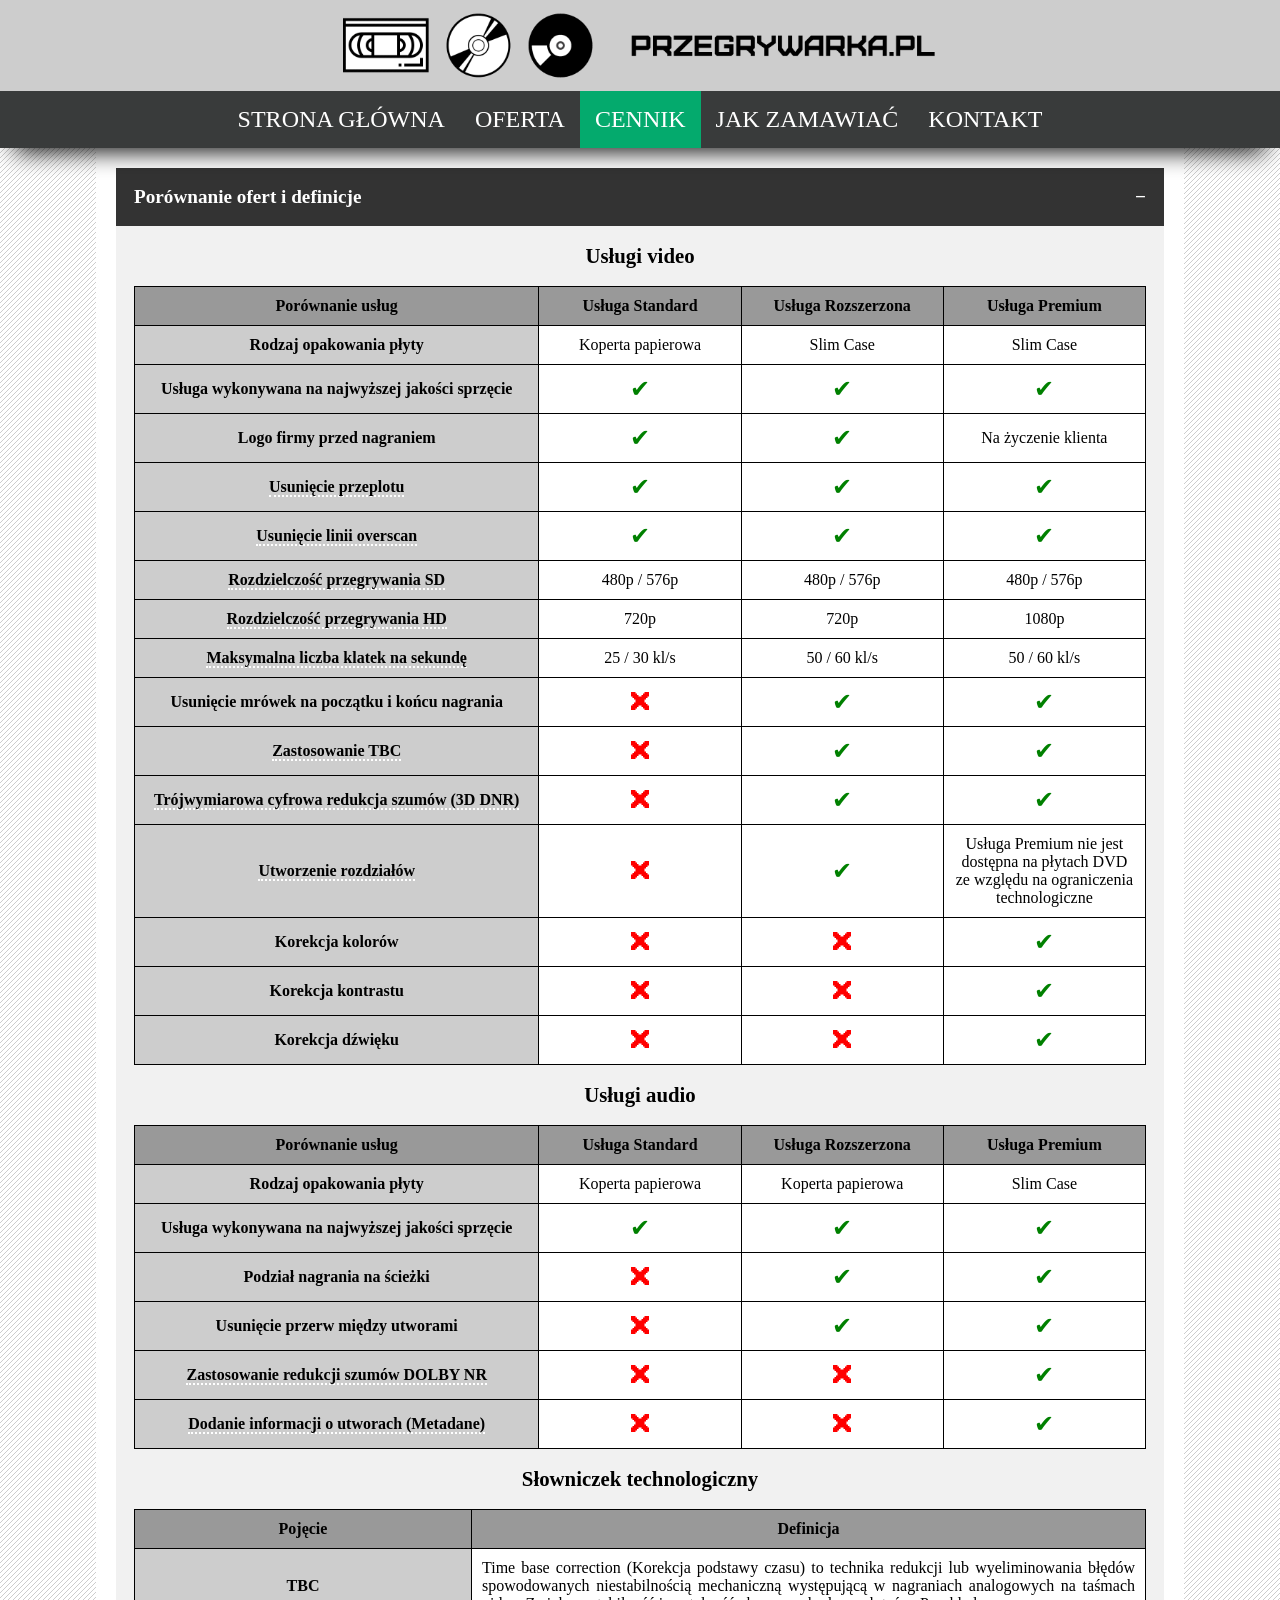
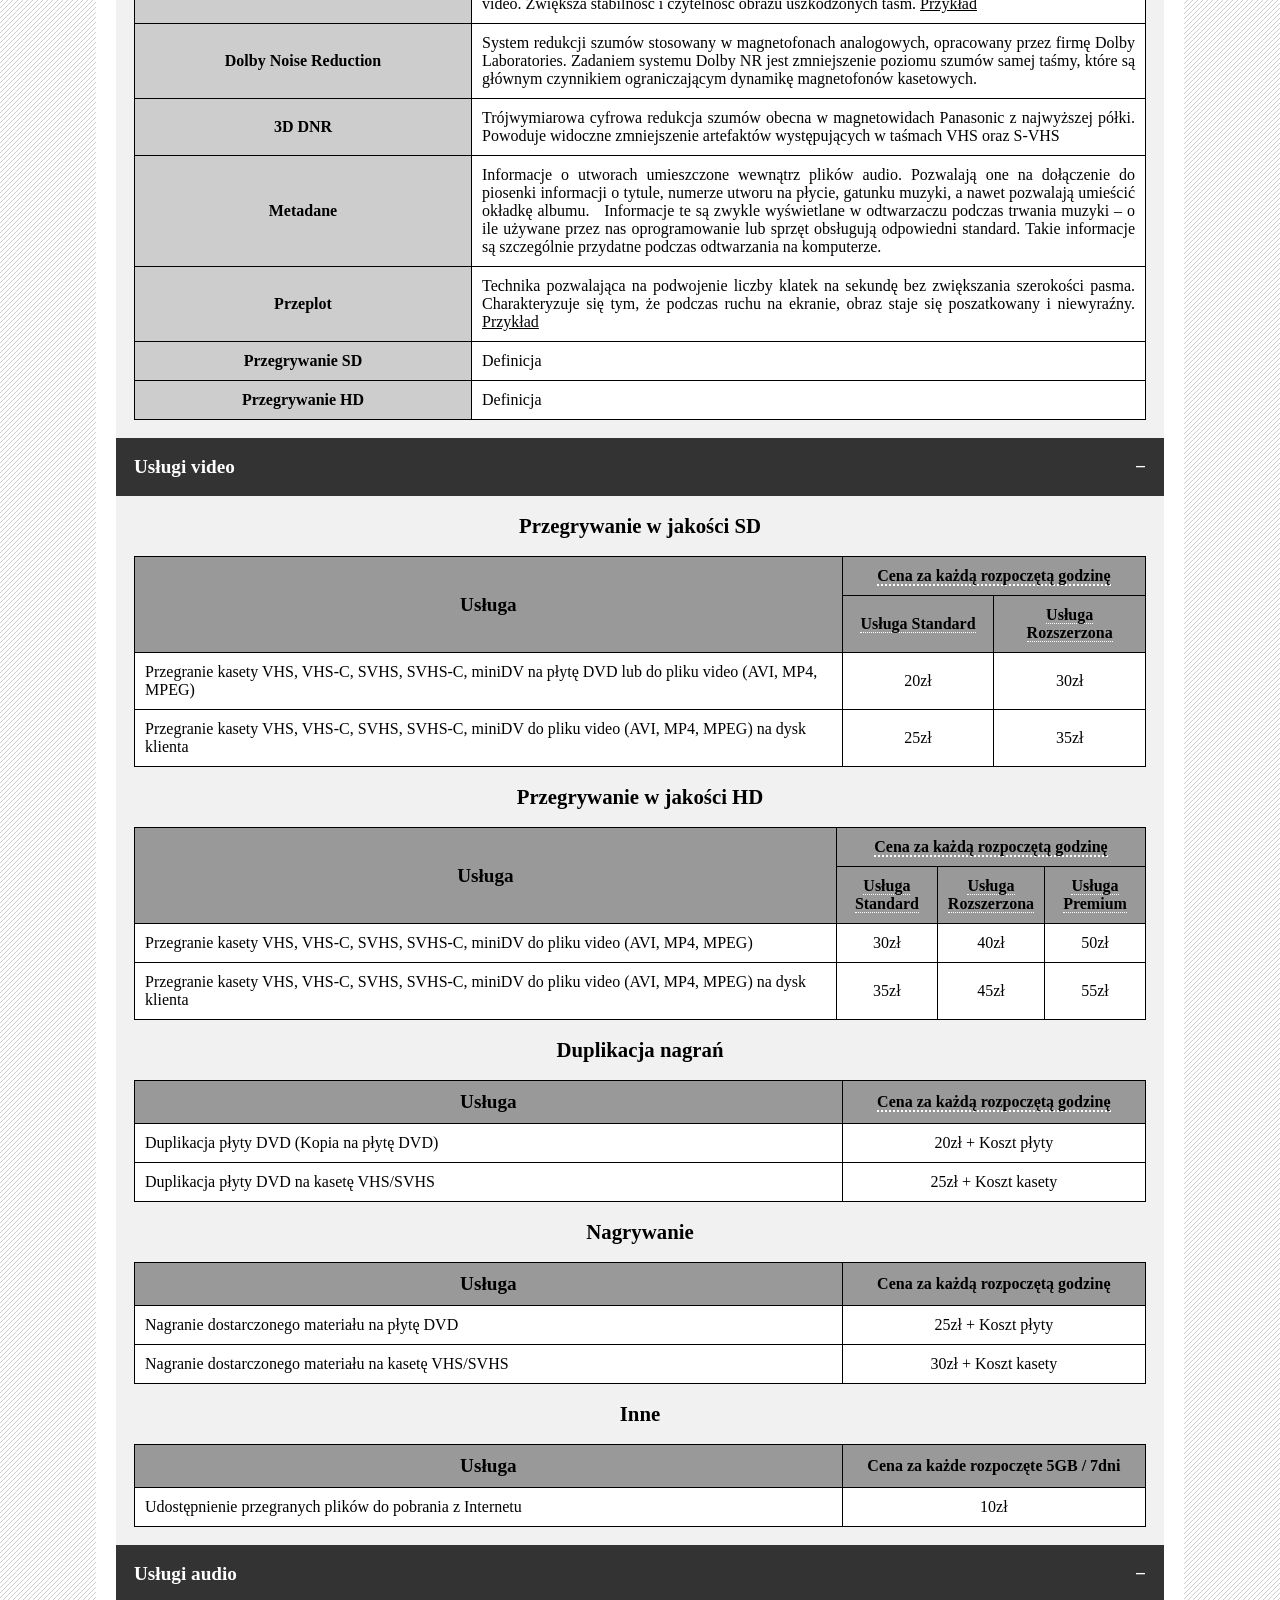
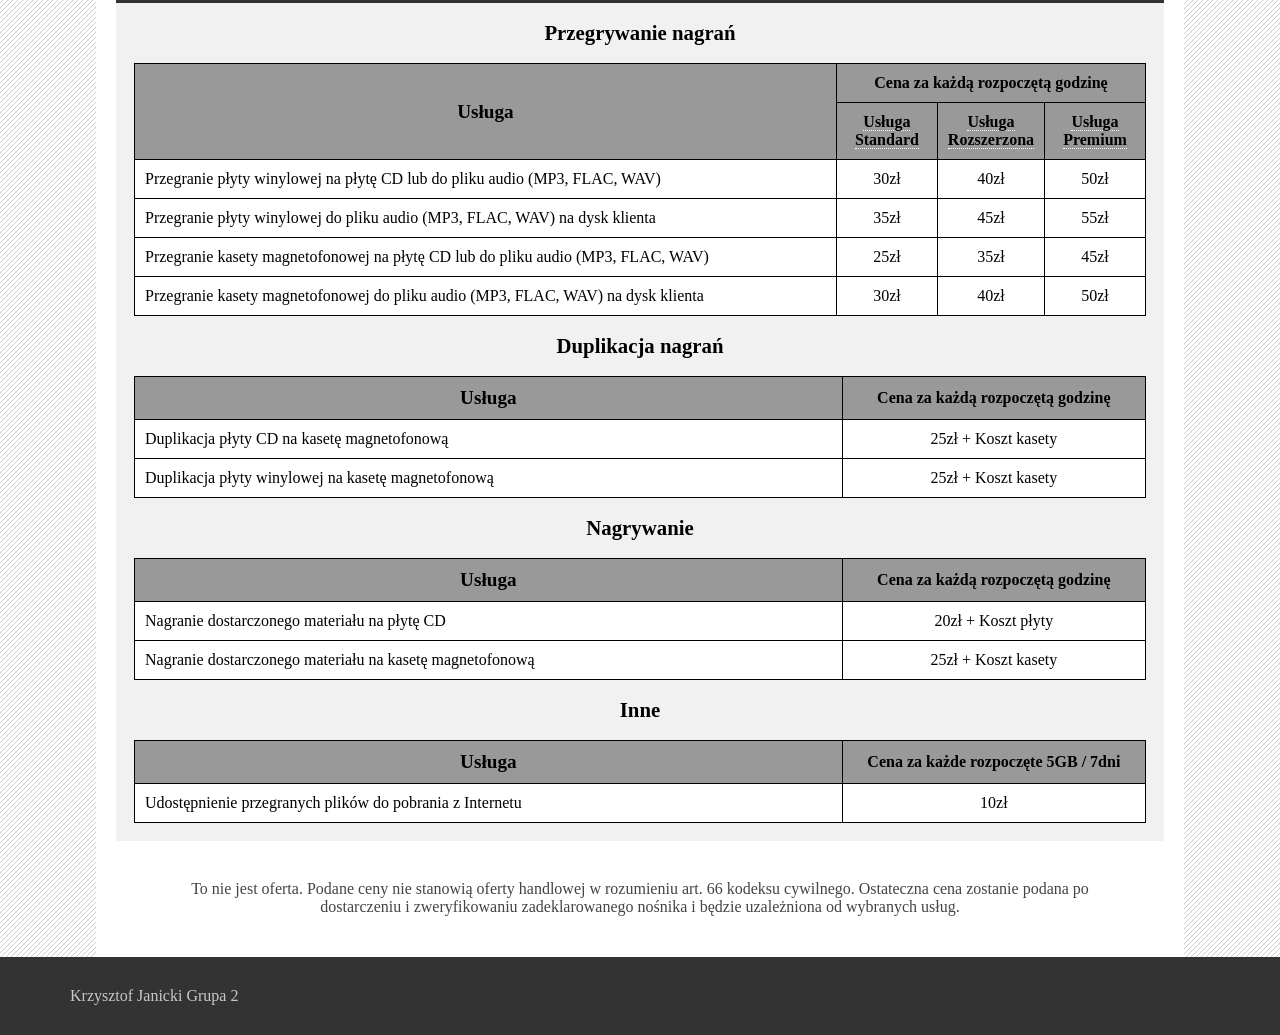
==== commit 58f07cbb: "Add files via upload" ====
--- a/cennik.html
+++ b/cennik.html
@@ -2,7 +2,7 @@
 <html lang="pl-PL">
     <head>
         <script src="jquery-3.6.0.min.js"></script>
-        <meta charset="utf-8" http-equiv="X-UA-Compatible" content="IE=edge,chrome=1">
+        <meta name="viewport" content="width=device-width, initial-scale=1">
         <title>Przegrywarka.pl - Twoje studio digitalizacji</title>
         <link rel="stylesheet" href="styl.css">
     </head>
@@ -11,7 +11,8 @@
         <img src="Obrazki/LogoStrony.png" width="50%" height="50%">
       </div>
         <div class="menu" id="menu">
-            <div class="lista">
+          <button class="rozwijaneMenuGuzik">MENU</button>
+          <div class="lista rozwijaneMenuTresc">
                 <ul>
                     <li><a href="index.html">STRONA GŁÓWNA</a></li>
                     <li><a href="oferta.html">OFERTA</a></li>
@@ -333,6 +334,22 @@
             <span class="lewo">Krzysztof Janicki Grupa 2</span> 
         </div>
     </body>
+    <script>
+      var rozw = document.getElementsByClassName("rozwijaneMenuGuzik");
+      var i;
+      
+      for (i = 0; i < rozw.length; i++) {
+        rozw[i].addEventListener("click", function() {
+          this.classList.toggle("rozwijaneMenuActive");
+          var rozwijaneMenuTresc = this.nextElementSibling;
+          if (rozwijaneMenuTresc.style.maxHeight){
+              rozwijaneMenuTresc.style.maxHeight = null;
+          } else {
+              rozwijaneMenuTresc.style.maxHeight = rozwijaneMenuTresc.scrollHeight + "px";
+          } 
+        });
+      }
+  </script>
     <script>
             var H = $('#banner').height() + $('#menu').height() + $('#stopka').height();
             $("#tlo").css('min-height',"calc(100vh - " + H + "px )");
--- a/styl.css
+++ b/styl.css
@@ -15,7 +15,14 @@
 font-family: furore;
   src: url(Furore.otf);
 }
-
+@media only screen and (min-width: 800px){
+	.menu ul .menutrigger{
+		display: none;
+	}
+	.rozwijaneMenuGuzik {
+		display: none;
+	}
+}
 *{
 	margin:0;
 	box-sizing:border-box;
@@ -23,7 +30,10 @@
 }
 
 
-
+.logo{
+	width: 50%;
+	height: 50%;
+}
 .banner{
 	display: flex;
 	background-color:#cdcdcd;
@@ -47,7 +57,6 @@
 	list-style-type: none;
 	margin: 0;
 	padding: 0;
-	overflow: hidden;
 	width: 100%;
 	height: auto;
 }
@@ -230,9 +239,6 @@
 	font-size: 15px;
   }
   
-  .rozwactiveInfo {
-	background-color: #555
-  }
   .rozwijanyInfo:hover {
 	background-color: #6d6d6d
   }
@@ -245,6 +251,9 @@
 	margin-left: 5px;
   }
   
+  .rozwactiveInfo {
+	background-color: #555
+  }
   .rozwactiveInfo:after {
 	content: "\2212";
   }
@@ -956,6 +965,9 @@
 	display: flex;
 	flex-direction: column;
 }
+.digi{
+	width: 50%;
+}
 @media only screen and (max-width: 1650px){
 	.tresc{
 		width: 85%;
@@ -966,7 +978,10 @@
 	.tresc{
 		flex-direction: column;
 	}
-
+	.logo{
+		width: 65%;
+		height: 65%;
+	}
 	.uslugi_menu{
 		width:100%;
 		position: static;
@@ -1065,15 +1080,87 @@
 		margin-left: 0;
 		margin-top: 0;
 	}
-
-}
+	.logo{
+		width: 75%;
+		height: 75%;
+	}
+
+}
+
+
+
+
 @media only screen and (max-width: 800px){
 	body{
-		font-size: 32px;
-	}
-}
-@media only screen and (max-width: 500px){
-	body{
-		font-size: 32px;
-	}
+		font-size: 18px;
+		
+	}
+	.popularne{
+		flex-direction: column;
+	}
+	.digi{
+		width: 100%;
+	}
+	.digitalizacja{
+		flex-direction: column;
+	}
+	.menu{
+		display: block;
+	}
+	.menu li{
+		font-size: 140%;
+	}
+	.lista > ul{
+		flex-direction: column;
+	}
+	.menu a{
+		justify-content: left;
+	}
+	.rozwijaneMenuGuzik {
+		background-color: #393b3b;
+		color: white;
+		cursor: pointer;
+		padding: 20px;
+		width: 100%;
+		border: none;
+		text-align: left;
+		outline: none;
+		font-size: 15px;
+	  }
+	.rozwijaneMenuGuzik:hover {
+	background-color: #6d6d6d
+	}
+
+	.rozwijaneMenuGuzik:after {
+		content: '\002B';
+		color: white;
+		font-weight: bold;
+		float: right;
+		margin-left: 5px;
+	  }
+
+	.rozwijaneMenuTresc {
+		font-family: calibri;
+		max-height: 0;
+		overflow: hidden;
+		transition: max-height 0.2s ease-out;
+		text-align: justify;
+		font-size: 80%;
+	  }
+	.rozwijaneMenuActive {
+	background-color: #555
+	}
+	.rozwijaneMenuActive:after {
+	content: "\2212";
+	}
+	.logo{
+		width: 80%;
+		height: 80%;
+	}
+}
+@media only screen and (max-width: 650px){
+.logo{
+	width: 100%;
+	height: 100%;
+}
 }
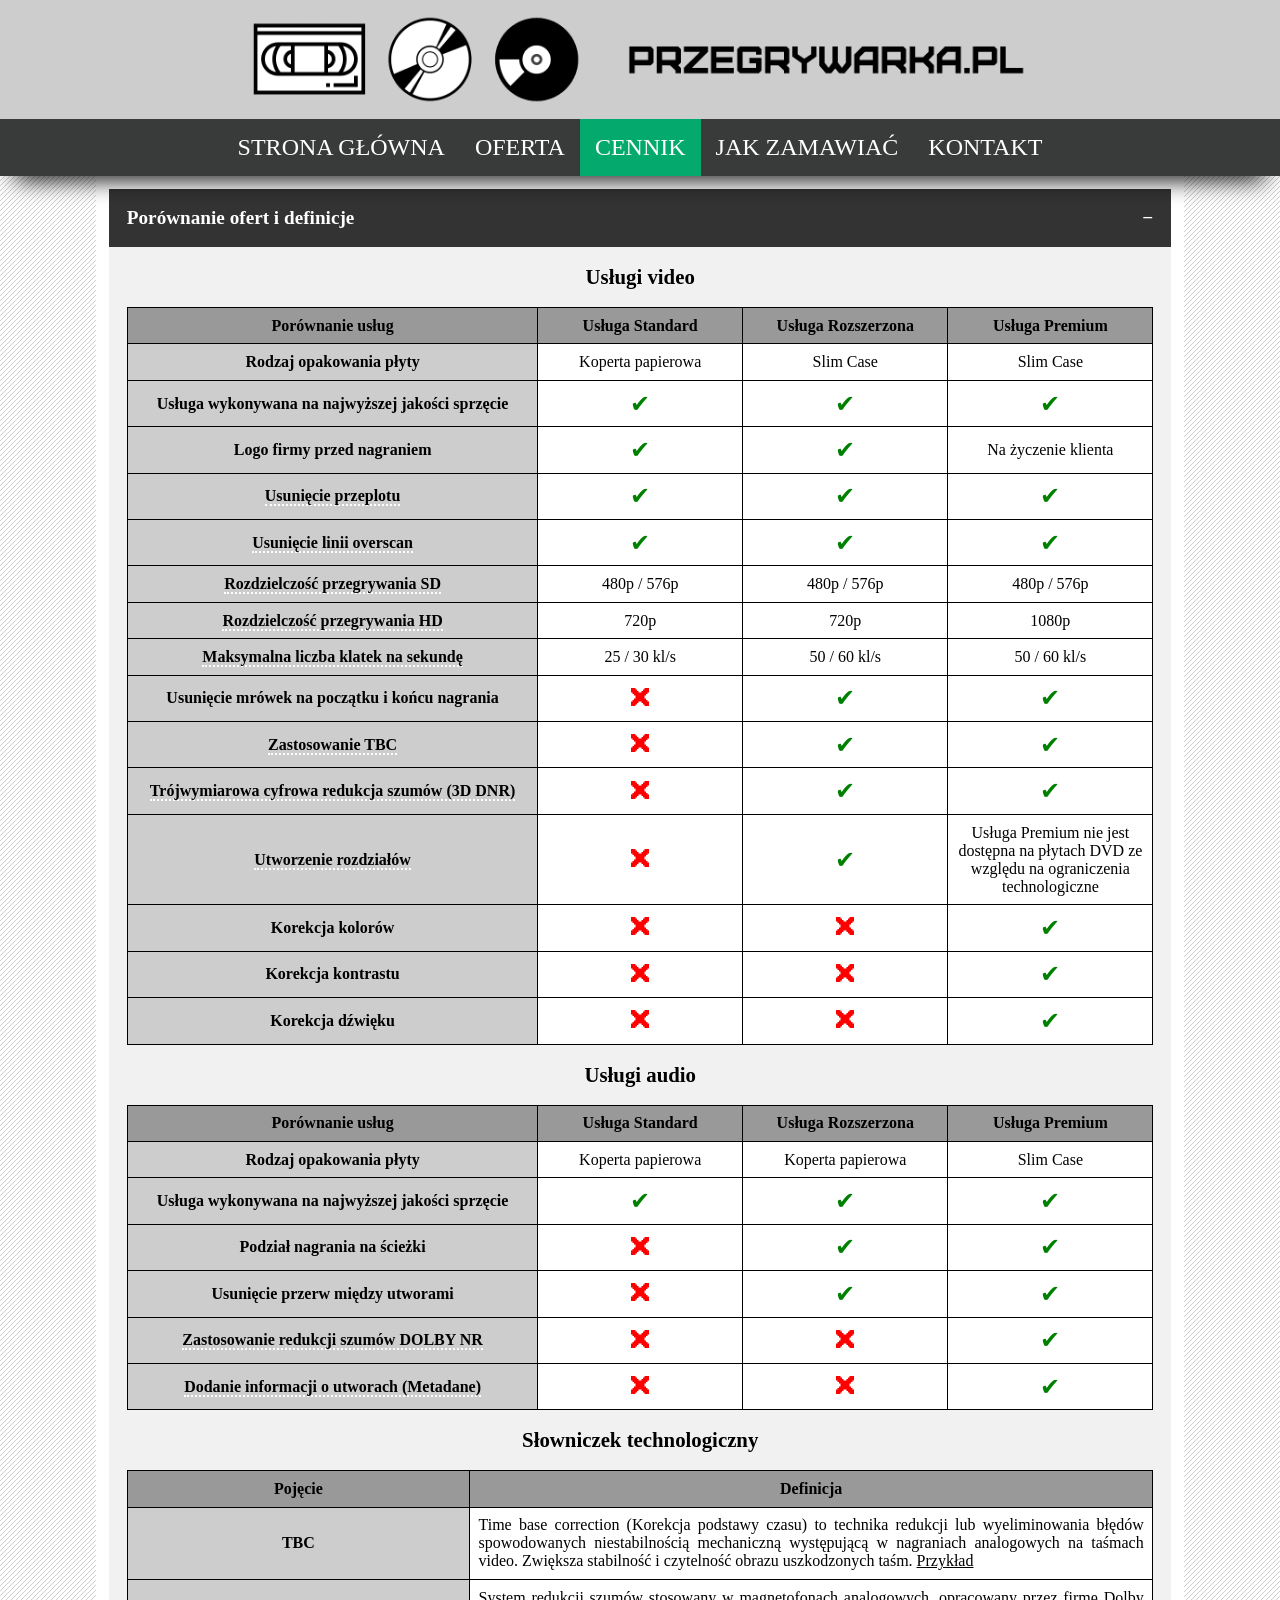
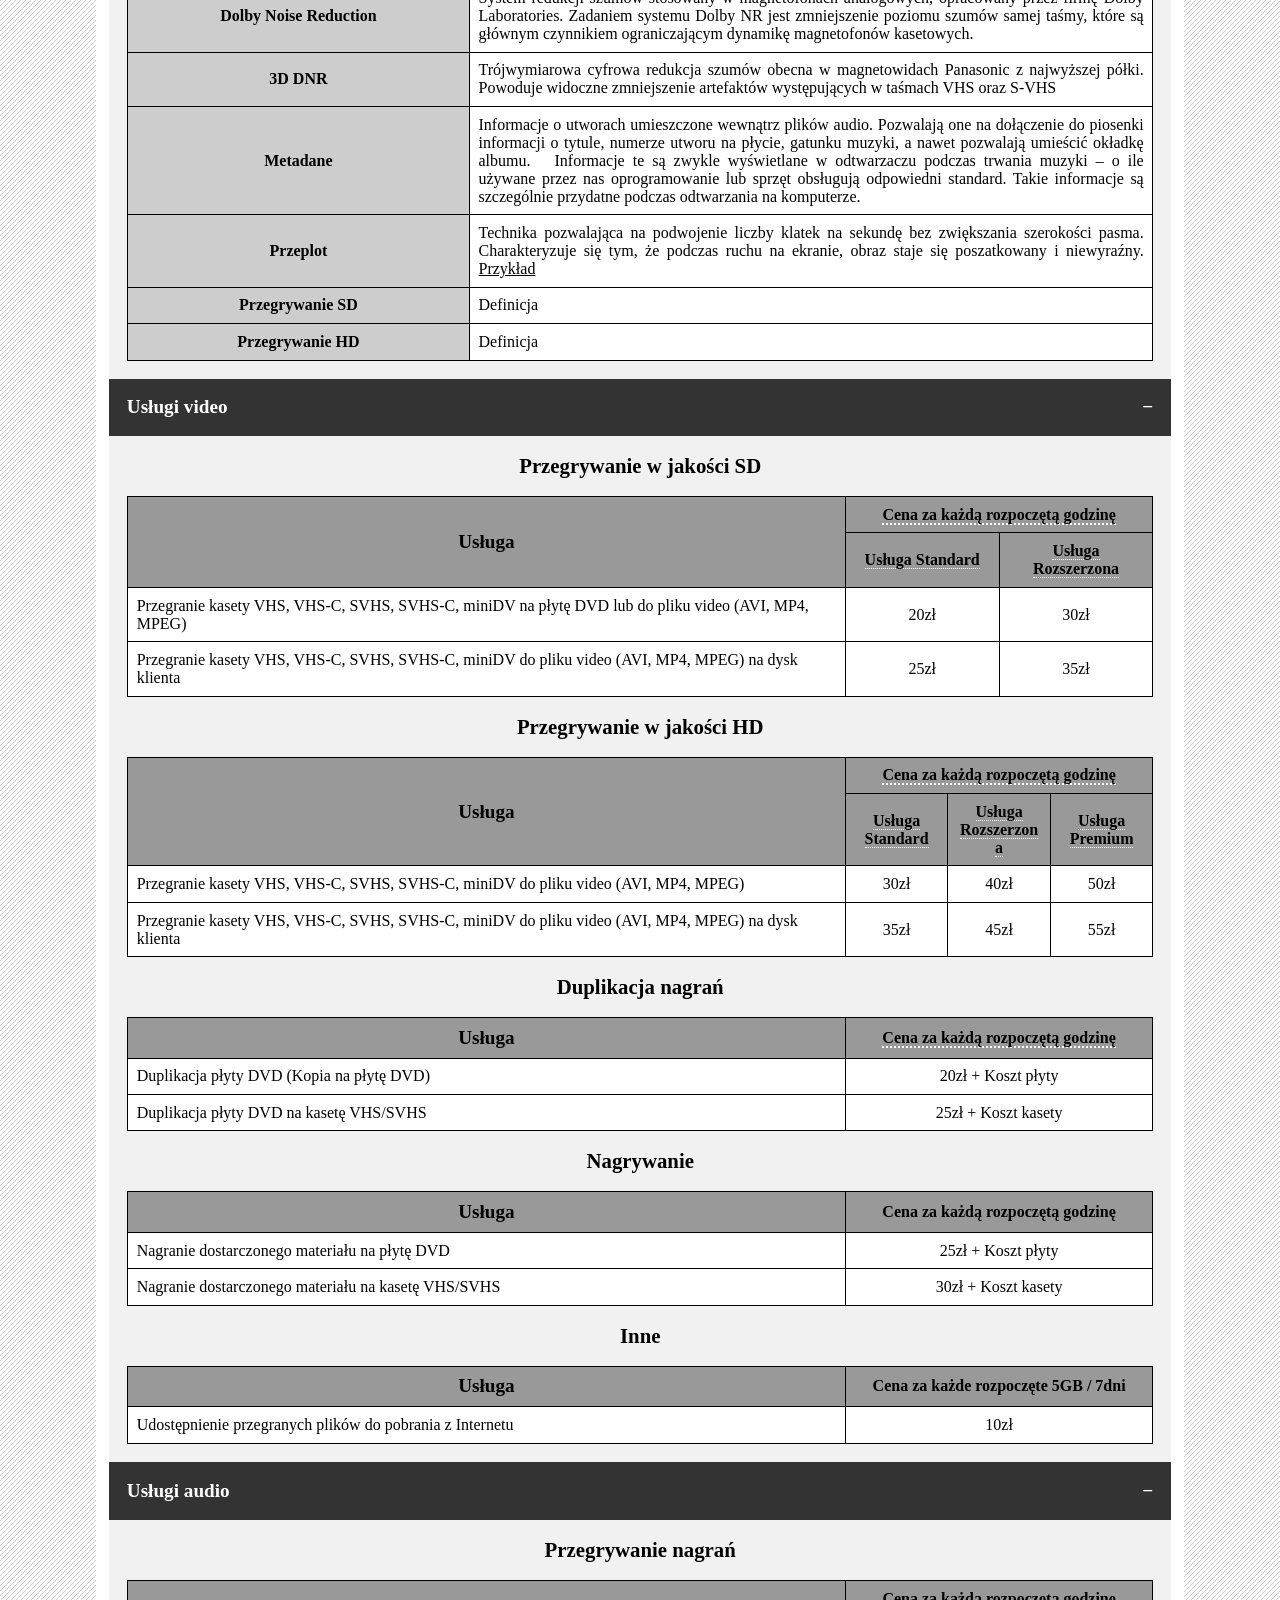
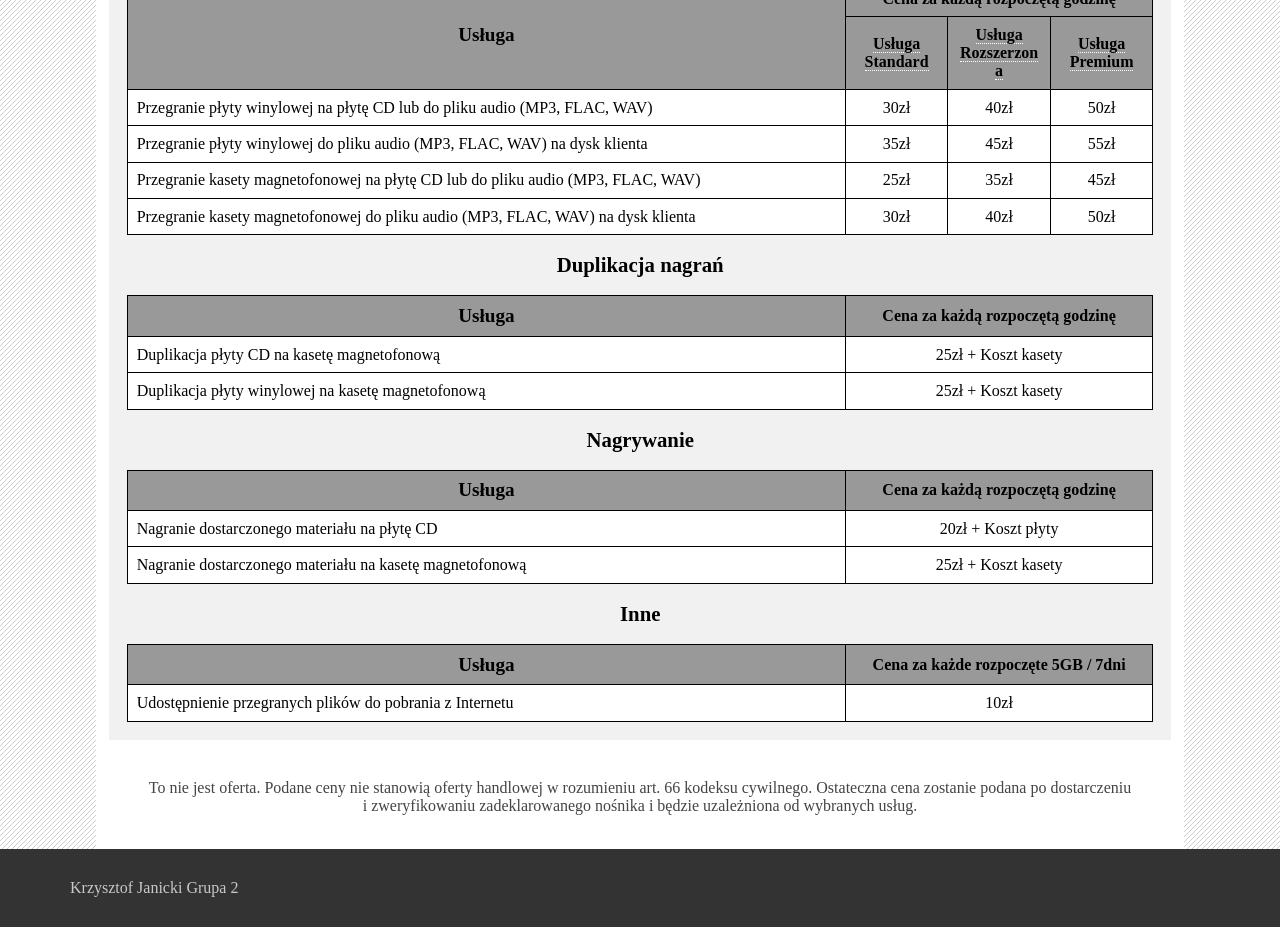
==== commit 3ad50d40: "Add files via upload" ====
--- a/cennik.html
+++ b/cennik.html
@@ -8,7 +8,7 @@
     </head>
     <body>
       <div class="banner" id="banner">
-        <img src="Obrazki/LogoStrony.png" width="50%" height="50%">
+        <img class="logo"src="Obrazki/LogoStrony.png"  alt="logo">
       </div>
         <div class="menu" id="menu">
           <button class="rozwijaneMenuGuzik">MENU</button>
--- a/styl.css
+++ b/styl.css
@@ -100,7 +100,7 @@
 	width: 75%;
 	display: flex;
 	position: relative;
-	padding: 20px;
+	padding: 1%;
 	left:12.5%;
 	z-index: 2;
 }
@@ -179,7 +179,7 @@
 
 ///////////////////////////////////////////////*/
 .kontaktlewo{
-	padding: 30px;
+	padding: 2%;
 	width: 45%;
 	text-align: center;
 	font-size: 150%;
@@ -189,7 +189,7 @@
 }
 .pkontaktl{
 	font-family: furore;
-	padding-bottom: 30px;
+	padding-bottom: 4%;
 	text-align: left;
 }
 .tekst img, .tekst svg {
@@ -260,7 +260,7 @@
   
   .rozwijanytekstInfo {
 	font-family: calibri;
-	padding: 0 20px 0 20px;
+	padding: 0 15px 0 15px;
 	max-height: 0;
 	overflow: hidden;
 	transition: max-height 0.2s ease-out;
@@ -274,7 +274,7 @@
 
 .kontaktprawo{
 	width: 55%;
-    padding: 30px;
+    padding: 2%;
     text-align: center;
     font-size: 150%;
 	justify-content:center;
@@ -287,7 +287,7 @@
 
 .pkontaktp{
 	font-family: furore;
-	padding-bottom: 30px;
+	padding-bottom: 4%;
 	text-align: center;
 }
 input,textarea
@@ -476,7 +476,7 @@
 	box-shadow: inset 0 1px 0 black, inset 0 -1px 0 black;
 }
   td, th{
-	padding: 10px;
+	padding: 0.85%;
 	border: solid 1px black;
 	background-clip: padding-box;
 
@@ -824,7 +824,7 @@
 	font-size: 75%;
 }
 .item_span1_styl{
-
+	height: 90%;
 	padding-bottom: 2%;
 }
 .item_span2_styl{
@@ -874,7 +874,8 @@
 	border: 2px solid  #d0d0d0;
 	background-color: #E8E8E8 ;
 	margin: 0;
-	height: 100%;	
+	height: 100%;
+	font-size: 105%;
 	display: flex;
 	justify-content: space-evenly;
 	flex-direction: column;
@@ -968,6 +969,46 @@
 .digi{
 	width: 50%;
 }
+.digitalizacja{
+	display:flex;
+	text-align:justify;
+	margin-top: 1%;
+}
+.zobacztakze > hr{
+	width:80%;
+	margin-left:10%;
+}
+.poznajsprzet{
+	width: 70%;
+}
+.zamawianie{
+	font-size: 110%;
+	line-height: 1.75em;
+	padding: 1em;
+}
+.szersze{
+	width: 33.3333%;
+	padding: 1%;
+}
+.szerszeB{
+	width: 50%;
+	padding: 1%;
+}
+.szersze table{
+	height:80%;
+}
+.menuaudio hr{
+	width: 80%;
+	margin-left: 15px;
+}
+.menuvideo hr{
+	width: 80%;
+	margin-left: 15px;
+}
+.imgguzik{
+	max-width: 100%;
+	height: 2em;
+}
 @media only screen and (max-width: 1650px){
 	.tresc{
 		width: 85%;
@@ -1016,7 +1057,9 @@
 	}
 }
 @media only screen and (max-width: 1150px){
-
+	.smallonly{
+		padding: 3%;
+	}
 	.tresc{
 		flex-direction: column;
 		width: 95%;
@@ -1043,6 +1086,7 @@
 	.uslugi_wynik{
 		flex-basis: 48%;
 	}
+
 	.ostatni{
 		display: none;
 	}
@@ -1084,15 +1128,32 @@
 		width: 75%;
 		height: 75%;
 	}
-
-}
-
+	.tresc{
+		padding: 2.5%;
+	}
+	.item_styl{
+		flex-basis: 48%;
+	}
+}
+@media only screen and (max-width: 1000px){
+	.szersze{
+		width: 100%;
+	}
+	.szerszeB{
+		width: 100%;
+	}
+	.platnosci{
+		flex-direction: column;
+	}
+
+
+}
 
 
 
 @media only screen and (max-width: 800px){
 	body{
-		font-size: 18px;
+		font-size: 16px;
 		
 	}
 	.popularne{
@@ -1100,9 +1161,11 @@
 	}
 	.digi{
 		width: 100%;
+		margin-top: 2%;
 	}
 	.digitalizacja{
 		flex-direction: column;
+		margin-top: 2%;
 	}
 	.menu{
 		display: block;
@@ -1120,16 +1183,14 @@
 		background-color: #393b3b;
 		color: white;
 		cursor: pointer;
-		padding: 20px;
+		padding: 15px;
 		width: 100%;
 		border: none;
 		text-align: left;
 		outline: none;
-		font-size: 15px;
+		font-size: 110%;
 	  }
-	.rozwijaneMenuGuzik:hover {
-	background-color: #6d6d6d
-	}
+
 
 	.rozwijaneMenuGuzik:after {
 		content: '\002B';
@@ -1147,9 +1208,7 @@
 		text-align: justify;
 		font-size: 80%;
 	  }
-	.rozwijaneMenuActive {
-	background-color: #555
-	}
+
 	.rozwijaneMenuActive:after {
 	content: "\2212";
 	}
@@ -1157,10 +1216,88 @@
 		width: 80%;
 		height: 80%;
 	}
+	.textSlides{
+		text-align: justify;
+		padding: 5%;
+	}
+	.dlaczegomy{
+		font-size: 115%;
+	}
+	.popularne >.uslugi_wynik.bottom{
+		margin-top: 5%;
+	}
+	.zobacztakze > hr{
+		width:100%;
+		margin-left:0%;
+	}
+	.produkty2{
+		flex-direction: column;
+	}
+	.poznajsprzet{
+		width: 100%;
+	}
+	.banner{
+		padding-top: 2%;
+		padding-bottom: 2%;
+	}
+	.full-width-small {
+		grid-column: 1 / 3;
+		position: relative;
+	  }
+	  .tresc{
+		padding: 4%;
+	}
+	.zamawianie{
+		padding: 0;
+		padding-top: 1em;
+		padding-bottom: 1em;
+	}
+
 }
 @media only screen and (max-width: 650px){
 .logo{
 	width: 100%;
 	height: 100%;
 }
+.menuav{
+	display: flex;
+	flex-direction: column;
+}
+.menuaudio{
+	width: 100%;
+}
+.menuvideo{
+	width: 100%;
+}
+.nosniki{
+	text-align: center;
+}
+.menuaudio hr{
+	width: 90%;
+	margin: 0;
+	margin-left:5%;
+	margin-right:5%;
+}
+.menuvideo hr{
+	width: 90%;
+	margin: 0;
+	margin-left:5%;
+	margin-right:5%;
+}
+
+.uslugi_wynik_siatka {
+flex-basis: 100%;
+}
+.uslugi_wynik {
+	flex-basis: 100%;
+}
+.uslugi_wynik_lista{
+	font-size: 100%;
+}
+.span_lista_4{
+	font-size: 100%;
+}
+.item_styl{
+	flex-basis: 100%;
+}
 }
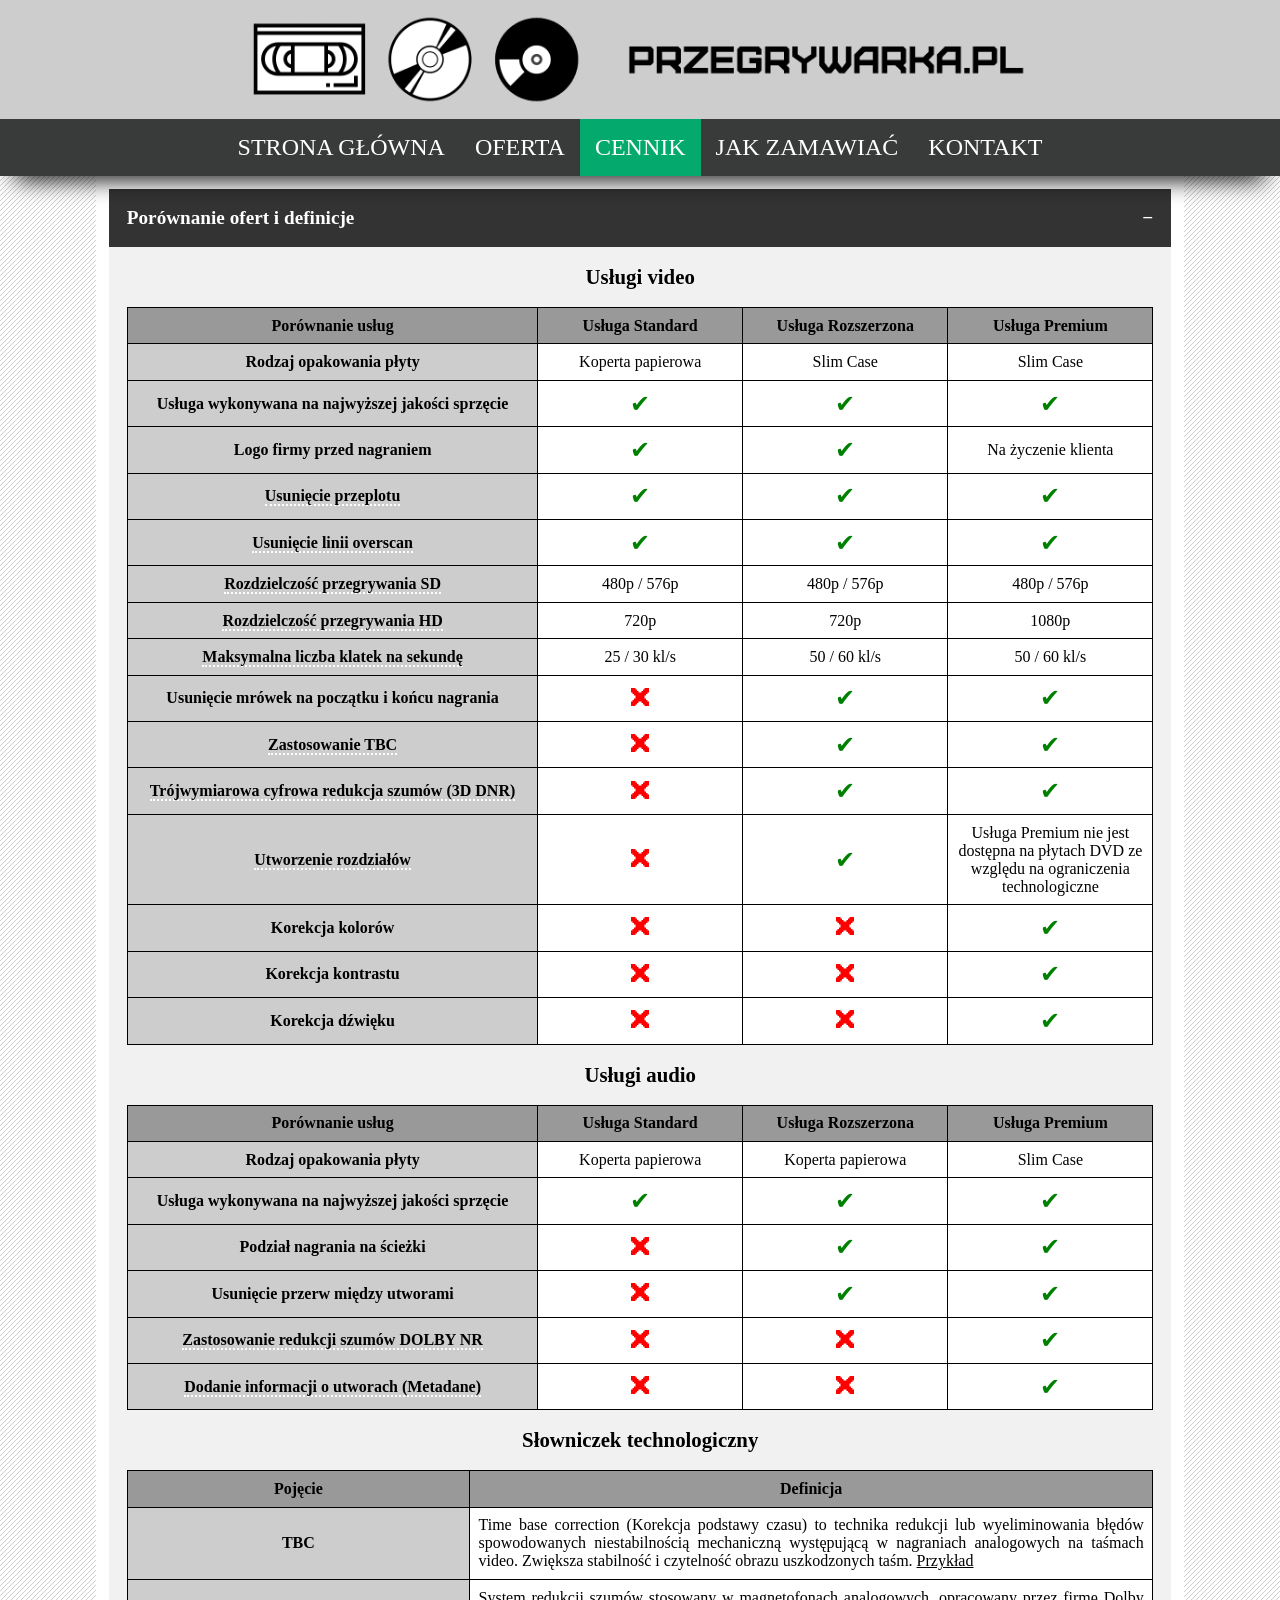
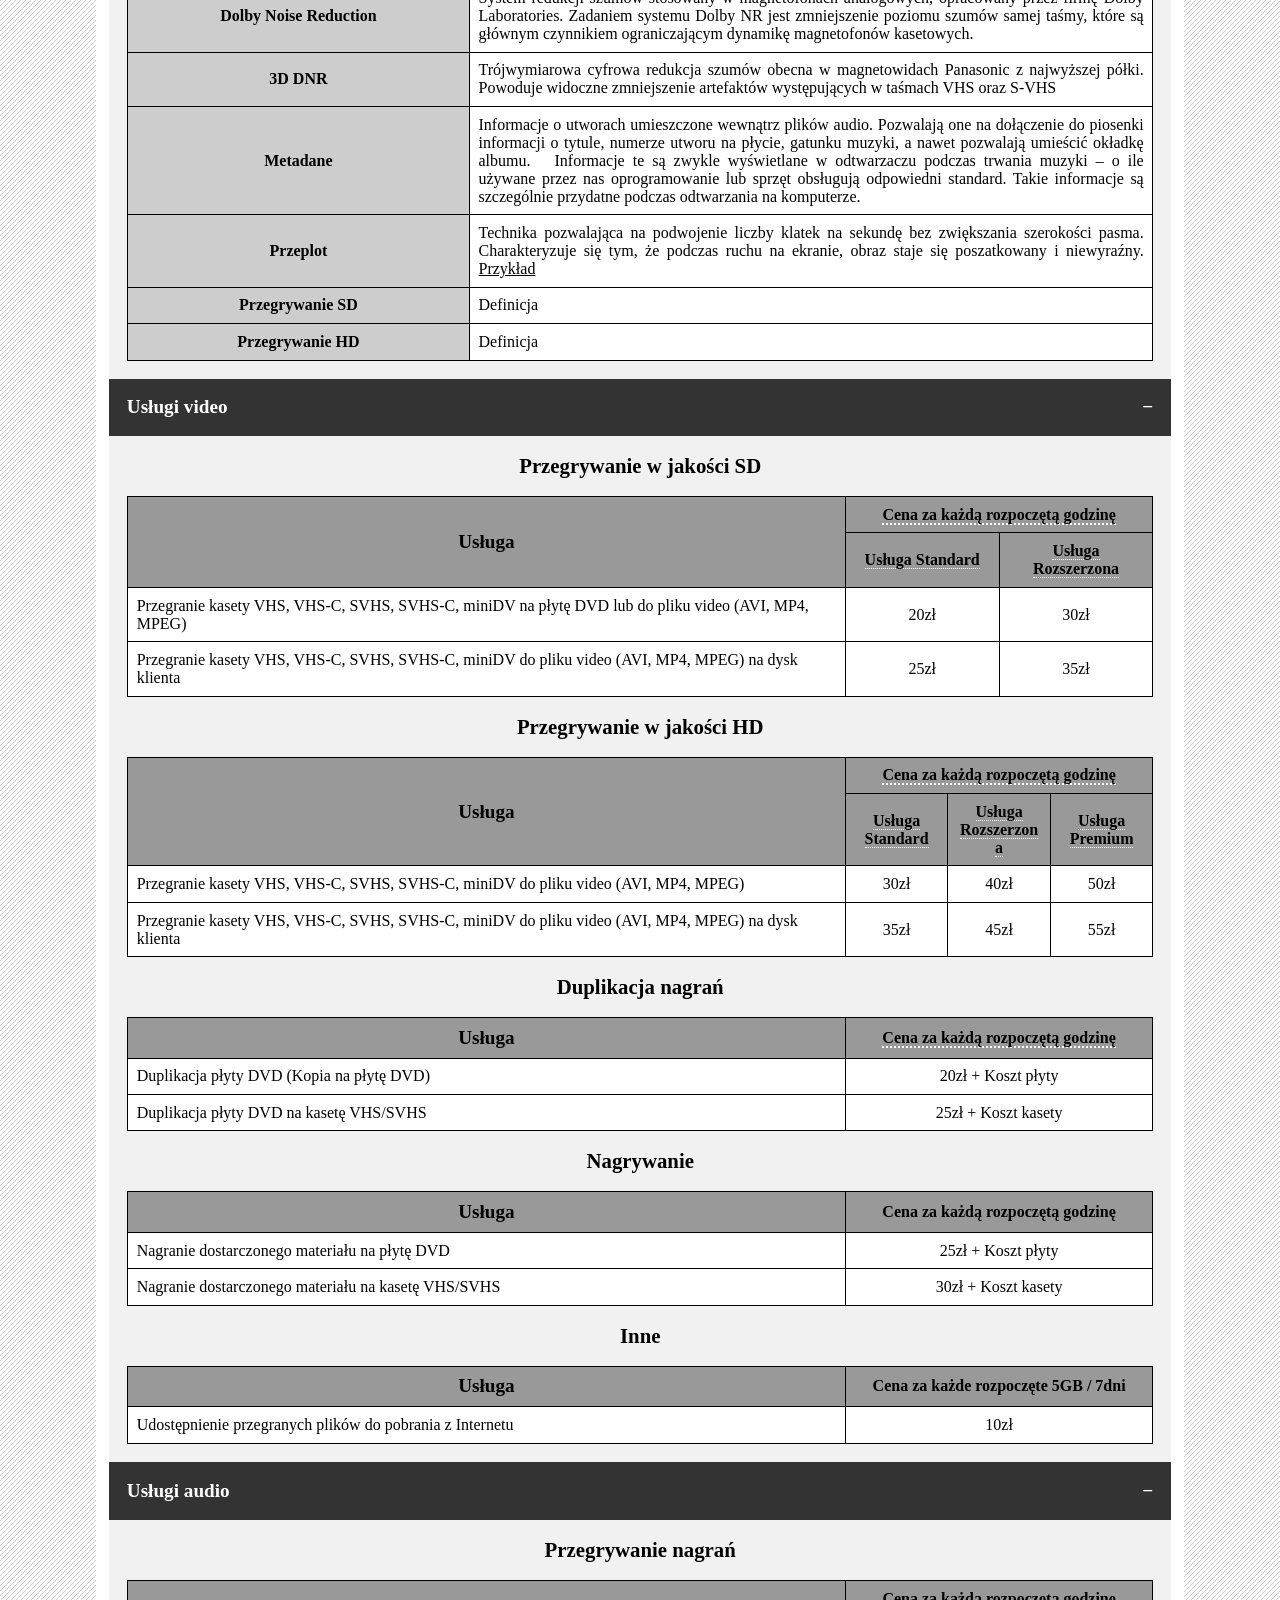
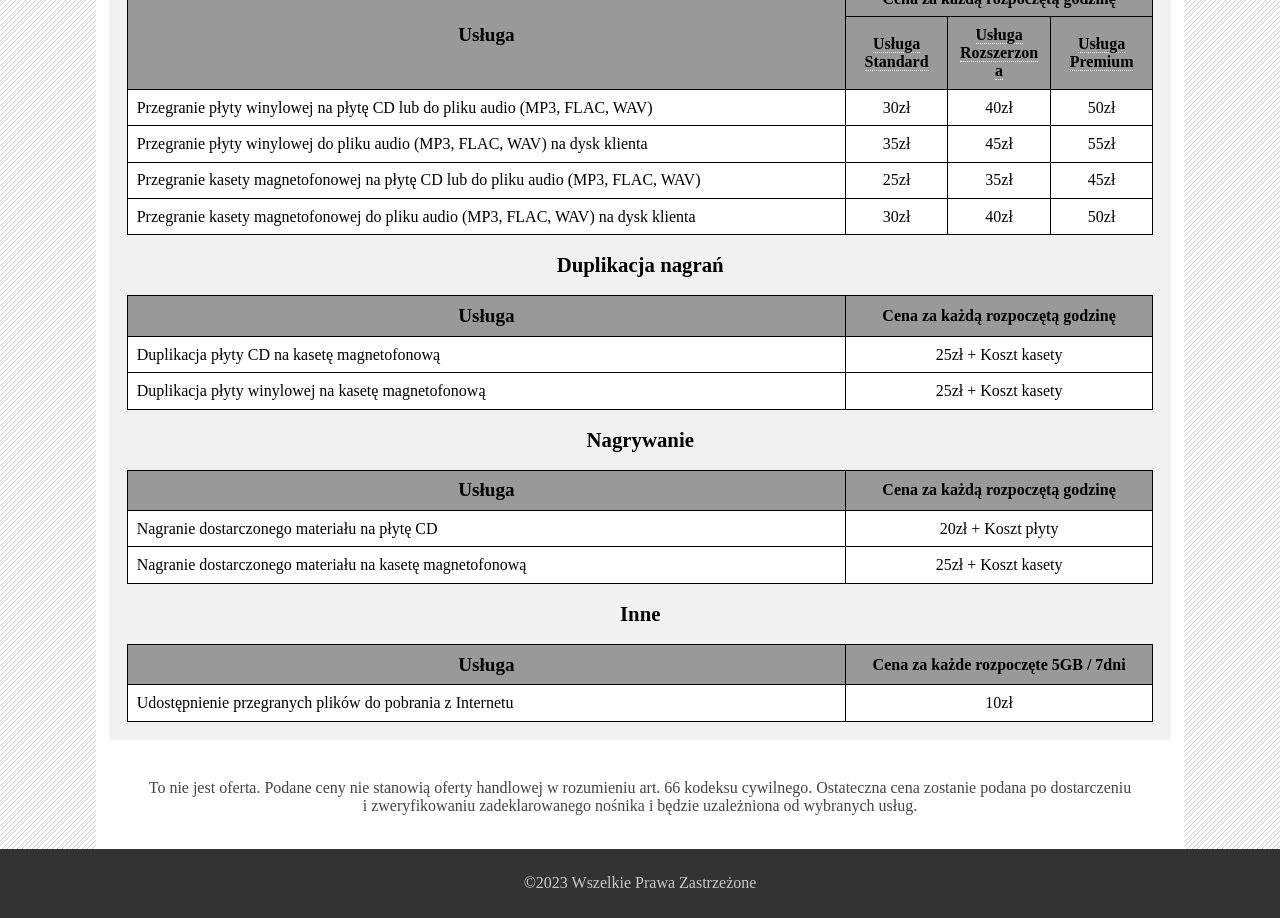
==== commit d91b2515: "Add files via upload" ====
--- a/cennik.html
+++ b/cennik.html
@@ -2,13 +2,14 @@
 <html lang="pl-PL">
     <head>
         <script src="jquery-3.6.0.min.js"></script>
+        <meta charset="utf-8">
         <meta name="viewport" content="width=device-width, initial-scale=1">
         <title>Przegrywarka.pl - Twoje studio digitalizacji</title>
         <link rel="stylesheet" href="styl.css">
     </head>
     <body>
       <div class="banner" id="banner">
-        <img class="logo"src="Obrazki/LogoStrony.png"  alt="logo">
+        <img class="logo" src="Obrazki/LogoStrony.png"  alt="logo">
       </div>
         <div class="menu" id="menu">
           <button class="rozwijaneMenuGuzik">MENU</button>
@@ -33,12 +34,13 @@
                           &nbsp;
                           <p class="znacznikcennika" id="uslugi_video">Usługi video</p>
                           &nbsp;
+                          <div class="tabela">
                           <table>
                             <tr class="sticky">
-                              <th class='cena5' id='cena5'>Porównanie usług</th>
-                              <th class='cena5' id='cena5'>Usługa Standard</th>
-                              <th class='cena5' id='cena5'>Usługa Rozszerzona</th>
-                              <th class='cena5' id='cena5'>Usługa Premium</th>
+                              <th class='cena5' >Porównanie usług</th>
+                              <th class='cena5' >Usługa Standard</th>
+                              <th class='cena5' >Usługa Rozszerzona</th>
+                              <th class='cena5' >Usługa Premium</th>
                             </tr>
                             <tr>
                               <th class='usluga2'>Rodzaj opakowania płyty</th>
@@ -165,16 +167,18 @@
                               <td class='cena4, zielony'>✔</td>
                             </tr>
                           </table>
+                          </div>
                           &nbsp;
                           &nbsp;
                           <p class="znacznikcennika" id="uslugi_audio">Usługi audio</p>
                           &nbsp;
+                          <div class="tabela">
                           <table>
                             <tr class="sticky">
                               <th class='cena5'>Porównanie usług</th>
-                              <th class='cena5' id='cena5'>Usługa Standard</th>
-                              <th class='cena5' id='cena5'>Usługa Rozszerzona</th>
-                              <th class='cena5' id='cena5'>Usługa Premium</th>
+                              <th class='cena5' >Usługa Standard</th>
+                              <th class='cena5' >Usługa Rozszerzona</th>
+                              <th class='cena5' >Usługa Premium</th>
                             </tr>
                             <tr>
                               <th class='usluga2'>Rodzaj opakowania płyty</th>
@@ -217,10 +221,12 @@
                               <td class='cena4, zielony'>✔</td>
                             </tr>
                           </table>
+                          </div>
                           &nbsp;
                           &nbsp;
                           <p class="znacznikcennika" id="slowniczek">Słowniczek technologiczny</p>
                           &nbsp;
+                          <div class="tabela">
                           <table>
                             <tr>
                               <th class='cena4'>Pojęcie</th>
@@ -257,8 +263,9 @@
                               <td class='definicja'>Definicja</td>
                             </tr>  
                           </table>
+                        </div>
                           &nbsp; 
-                        </p>
+                        
                       </div>
                       <button class="rozwijanyCennik">Usługi video</button>
                       <div class="rozwijanytekstCennik" style="max-height: 100%">
@@ -266,35 +273,39 @@
                           &nbsp;
                           <p class="znacznikcennika">Przegrywanie w jakości SD</p>
                           &nbsp;
+                          <div class="tabela">
                           <table>
                               <tr><th class='usluga' rowspan='2'>Usługa</th><th class='cenauwaga' colspan='2'><span class='tooltip'>Cena za każdą rozpoczętą godzinę
-                              <span class='tooltiptext'>Liczone osobno dla każdej kasety</span></th></tr>
-                              <tr><th class='cena2'><a href='#uslugi_video'>Usługa Standard</a></th><th class='cena2'><a href='#uslugi_video'>Usługa Rozszerzona</a></th></tr><tr><td>Przegranie kasety VHS, VHS-C, SVHS, SVHS-C, miniDV na płytę DVD lub do pliku video (AVI, MP4, MPEG)</td><td class='cena2'>20zł</td><td class='cena2'>30zł</td></tr><tr><td>Przegranie kasety VHS, VHS-C, SVHS, SVHS-C, miniDV do pliku video (AVI, MP4, MPEG) na dysk klienta</td><td class='cena2'>25zł</td><td class='cena2'>35zł</td></tr></table>      &nbsp;
+                              <span class='tooltiptext'>Liczone osobno dla każdej kasety</span></span></th></tr>
+                              <tr><th class='cena2'><a href='#uslugi_video'>Usługa Standard</a></th><th class='cena2'><a href='#uslugi_video'>Usługa Rozszerzona</a></th></tr><tr><td>Przegranie kasety VHS, VHS-C, SVHS, SVHS-C, miniDV na płytę DVD lub do pliku video (AVI, MP4, MPEG)</td><td class='cena2'>20zł</td><td class='cena2'>30zł</td></tr><tr><td>Przegranie kasety VHS, VHS-C, SVHS, SVHS-C, miniDV do pliku video (AVI, MP4, MPEG) na dysk klienta</td><td class='cena2'>25zł</td><td class='cena2'>35zł</td></tr></table></div>      &nbsp;
                           &nbsp;
                           <p class="znacznikcennika">Przegrywanie w jakości HD</p>
                           &nbsp;
+                          <div class="tabela">
                           <table>
                               <tr><th class='usluga' rowspan='2'>Usługa</th><th class='cenauwaga' colspan='3'><span class='tooltip'>Cena za każdą rozpoczętą godzinę
-                              <span class='tooltiptext'>Liczone osobno dla każdej kasety</span></th></tr>
-                              <tr><th class='cena3'><a href='#uslugi_video'>Usługa Standard</a></th><th class='cena3'><a href='#uslugi_video'>Usługa Rozszerzona</a></th><th class='cena3'><a href='#uslugi_video'>Usługa Premium</a></th></tr><tr><td>Przegranie kasety VHS, VHS-C, SVHS, SVHS-C, miniDV do pliku video (AVI, MP4, MPEG)</td><td class='cena3'>30zł</td><td class='cena3'>40zł</td><td class='cena3'>50zł</td></tr><tr><td>Przegranie kasety VHS, VHS-C, SVHS, SVHS-C, miniDV do pliku video (AVI, MP4, MPEG) na dysk klienta</td><td class='cena3'>35zł</td><td class='cena3'>45zł</td><td class='cena3'>55zł</td></tr></table>      &nbsp;
+                              <span class='tooltiptext'>Liczone osobno dla każdej kasety</span></span></th></tr>
+                              <tr><th class='cena3'><a href='#uslugi_video'>Usługa Standard</a></th><th class='cena3'><a href='#uslugi_video'>Usługa Rozszerzona</a></th><th class='cena3'><a href='#uslugi_video'>Usługa Premium</a></th></tr><tr><td>Przegranie kasety VHS, VHS-C, SVHS, SVHS-C, miniDV do pliku video (AVI, MP4, MPEG)</td><td class='cena3'>30zł</td><td class='cena3'>40zł</td><td class='cena3'>50zł</td></tr><tr><td>Przegranie kasety VHS, VHS-C, SVHS, SVHS-C, miniDV do pliku video (AVI, MP4, MPEG) na dysk klienta</td><td class='cena3'>35zł</td><td class='cena3'>45zł</td><td class='cena3'>55zł</td></tr></table></div>      &nbsp;
                           &nbsp;
                           <p class="znacznikcennika">Duplikacja nagrań</p>
                           &nbsp;
+                          <div class="tabela">
                           <table>
                               <tr><th class='usluga'>Usługa</th><th class='cenauwaga'><span class='tooltip'>Cena za każdą rozpoczętą godzinę
-                              <span class='tooltiptext'>Liczone osobno dla każdego nośnika</span></th></tr><tr><td>Duplikacja płyty DVD (Kopia na płytę DVD)</td><td class='cena'>20zł + Koszt płyty</td></tr><tr><td>Duplikacja płyty DVD na kasetę VHS/SVHS</td><td class='cena'>25zł + Koszt kasety</td></tr></table>      &nbsp;
+                              <span class='tooltiptext'>Liczone osobno dla każdego nośnika</span></span></th></tr><tr><td>Duplikacja płyty DVD (Kopia na płytę DVD)</td><td class='cena'>20zł + Koszt płyty</td></tr><tr><td>Duplikacja płyty DVD na kasetę VHS/SVHS</td><td class='cena'>25zł + Koszt kasety</td></tr></table></div>      &nbsp;
                           &nbsp;
                           <p class="znacznikcennika">Nagrywanie</p>
                           &nbsp;
-                          <table>
-                            <tr><th class='usluga'>Usługa</th><th class='cena'>Cena za każdą rozpoczętą godzinę</th></tr><tr><td>Nagranie dostarczonego materiału na płytę DVD</td><td class='cena'>25zł + Koszt płyty</td></tr><tr><td>Nagranie dostarczonego materiału na kasetę VHS/SVHS</td><td class='cena'>30zł + Koszt kasety</td></tr></table>      &nbsp;
+                          <div class="tabela">
+                          <table>
+                            <tr><th class='usluga'>Usługa</th><th class='cena'>Cena za każdą rozpoczętą godzinę</th></tr><tr><td>Nagranie dostarczonego materiału na płytę DVD</td><td class='cena'>25zł + Koszt płyty</td></tr><tr><td>Nagranie dostarczonego materiału na kasetę VHS/SVHS</td><td class='cena'>30zł + Koszt kasety</td></tr></table></div>      &nbsp;
                           &nbsp;
                           <p class="znacznikcennika">Inne</p>
                           &nbsp;
-                          <table>
-                            <tr><th class='usluga'>Usługa</th><th class='cena'>Cena za każde rozpoczęte 5GB / 7dni</th></tr><tr><td>Udostępnienie przegranych plików do pobrania z Internetu</td><td class='cena'>10zł</td></tr></table>      &nbsp;
-                          &nbsp;
-                        </p>
+                          <div class="tabela">
+                          <table>
+                            <tr><th class='usluga'>Usługa</th><th class='cena'>Cena za każde rozpoczęte 5GB / 7dni</th></tr><tr><td>Udostępnienie przegranych plików do pobrania z Internetu</td><td class='cena'>10zł</td></tr></table></div>      &nbsp;
+                          &nbsp;
                       </div>
                       <button class="rozwijanyCennik" >Usługi audio</button>
                       <div class="rozwijanytekstCennik" style="max-height: 100%">
@@ -302,26 +313,30 @@
                           &nbsp;
                           <p class="znacznikcennika">Przegrywanie nagrań</p>
                           &nbsp;
+                          <div class="tabela">
                           <table>
                               <tr><th class='usluga' rowspan='2'>Usługa</th><th class='cena2' colspan='3'>Cena za każdą rozpoczętą godzinę</th></tr>
-                              <tr><th class='cena3'><a href='#uslugi_audio'>Usługa Standard</a></th><th class='cena3'><a href='#uslugi_audio'>Usługa Rozszerzona</a></th><th class='cena3'><a href='#uslugi_audio'>Usługa Premium</a></th></tr><tr><td>Przegranie płyty winylowej na płytę CD lub do pliku audio (MP3, FLAC, WAV)</td><td class='cena3'>30zł</td><td class='cena3'>40zł</td><td class='cena3'>50zł</td></tr><tr><td>Przegranie płyty winylowej do pliku audio (MP3, FLAC, WAV) na dysk klienta</td><td class='cena3'>35zł</td><td class='cena3'>45zł</td><td class='cena3'>55zł</td></tr><tr><td>Przegranie kasety magnetofonowej na płytę CD lub do pliku audio (MP3, FLAC, WAV)</td><td class='cena3'>25zł</td><td class='cena3'>35zł</td><td class='cena3'>45zł</td></tr><tr><td>Przegranie kasety magnetofonowej do pliku audio (MP3, FLAC, WAV) na dysk klienta</td><td class='cena3'>30zł</td><td class='cena3'>40zł</td><td class='cena3'>50zł</td></tr></table>      &nbsp;
+                              <tr><th class='cena3'><a href='#uslugi_audio'>Usługa Standard</a></th><th class='cena3'><a href='#uslugi_audio'>Usługa Rozszerzona</a></th><th class='cena3'><a href='#uslugi_audio'>Usługa Premium</a></th></tr><tr><td>Przegranie płyty winylowej na płytę CD lub do pliku audio (MP3, FLAC, WAV)</td><td class='cena3'>30zł</td><td class='cena3'>40zł</td><td class='cena3'>50zł</td></tr><tr><td>Przegranie płyty winylowej do pliku audio (MP3, FLAC, WAV) na dysk klienta</td><td class='cena3'>35zł</td><td class='cena3'>45zł</td><td class='cena3'>55zł</td></tr><tr><td>Przegranie kasety magnetofonowej na płytę CD lub do pliku audio (MP3, FLAC, WAV)</td><td class='cena3'>25zł</td><td class='cena3'>35zł</td><td class='cena3'>45zł</td></tr><tr><td>Przegranie kasety magnetofonowej do pliku audio (MP3, FLAC, WAV) na dysk klienta</td><td class='cena3'>30zł</td><td class='cena3'>40zł</td><td class='cena3'>50zł</td></tr></table></div>      &nbsp;
                           &nbsp;
                           <p class="znacznikcennika">Duplikacja nagrań</p>
                           &nbsp;
-                          <table>
-                              <tr><th class='usluga'>Usługa</th><th class='cena'>Cena za każdą rozpoczętą godzinę</th></tr><tr><td>Duplikacja płyty CD na kasetę magnetofonową</td><td class='cena'>25zł + Koszt kasety</td></tr><tr><td>Duplikacja płyty winylowej na kasetę magnetofonową</td><td class='cena'>25zł + Koszt kasety</td></tr></table>      &nbsp;
+                          <div class="tabela">
+                          <table>
+                              <tr><th class='usluga'>Usługa</th><th class='cena'>Cena za każdą rozpoczętą godzinę</th></tr><tr><td>Duplikacja płyty CD na kasetę magnetofonową</td><td class='cena'>25zł + Koszt kasety</td></tr><tr><td>Duplikacja płyty winylowej na kasetę magnetofonową</td><td class='cena'>25zł + Koszt kasety</td></tr></table></div>      &nbsp;
                           &nbsp;
                           <p class="znacznikcennika">Nagrywanie</p>
                           &nbsp;
-                          <table>
-                              <tr><th class='usluga'>Usługa</th><th class='cena'>Cena za każdą rozpoczętą godzinę</th></tr><tr><td>Nagranie dostarczonego materiału na płytę CD</td><td class='cena'>20zł + Koszt płyty</td></tr><tr><td>Nagranie dostarczonego materiału na kasetę magnetofonową</td><td class='cena'>25zł + Koszt kasety</td></tr></table>      &nbsp;
+                          <div class="tabela">
+                          <table>
+                              <tr><th class='usluga'>Usługa</th><th class='cena'>Cena za każdą rozpoczętą godzinę</th></tr><tr><td>Nagranie dostarczonego materiału na płytę CD</td><td class='cena'>20zł + Koszt płyty</td></tr><tr><td>Nagranie dostarczonego materiału na kasetę magnetofonową</td><td class='cena'>25zł + Koszt kasety</td></tr></table></div>      &nbsp;
                           &nbsp;
                           <p class="znacznikcennika">Inne</p>
                           &nbsp;
-                          <table>
-                            <tr><th class='usluga'>Usługa</th><th class='cena'>Cena za każde rozpoczęte 5GB / 7dni</th></tr><tr><td>Udostępnienie przegranych plików do pobrania z Internetu</td><td class='cena'>10zł</td></tr></table>      &nbsp;
-                          &nbsp;
-                        </p>
+                          <div class="tabela">
+                          <table>
+                            <tr><th class='usluga'>Usługa</th><th class='cena'>Cena za każde rozpoczęte 5GB / 7dni</th></tr><tr><td>Udostępnienie przegranych plików do pobrania z Internetu</td><td class='cena'>10zł</td></tr>
+                          </table> </div>     &nbsp;
+                          &nbsp;
                       </div>
                       &nbsp;
                       <p style='margin:2%;color: #444; text-align: center'>To nie jest oferta. Podane ceny nie stanowią oferty handlowej w rozumieniu art. 66 kodeksu cywilnego. Ostateczna cena zostanie podana po dostarczeniu i zweryfikowaniu zadeklarowanego nośnika i będzie uzależniona od wybranych usług.</p>
@@ -331,74 +346,75 @@
                             </div>
 
         <div class="stopka" id="stopka">
-            <span class="lewo">Krzysztof Janicki Grupa 2</span> 
+          <div class="lewo"><p>©2023 Wszelkie Prawa Zastrzeżone</p></div>
         </div>
+        <script>
+          var rozw = document.getElementsByClassName("rozwijaneMenuGuzik");
+          var i;
+          
+          for (i = 0; i < rozw.length; i++) {
+            rozw[i].addEventListener("click", function() {
+              this.classList.toggle("rozwijaneMenuActive");
+              var rozwijaneMenuTresc = this.nextElementSibling;
+              if (rozwijaneMenuTresc.style.maxHeight){
+                  rozwijaneMenuTresc.style.maxHeight = null;
+              } else {
+                  rozwijaneMenuTresc.style.maxHeight = rozwijaneMenuTresc.scrollHeight + "px";
+              } 
+            });
+          }
+      </script>
+        <script>
+                var H = $('#banner').height() + $('#menu').height() + $('#stopka').height();
+                $("#tlo").css('min-height',"calc(100vh - " + H + "px )");
+                $("#tresc").css('min-height',"calc(100vh - " + H + "px )");
+                
+                var T = $('#menu').height()
+                $(".sticky").css('top', T-1+ "px");
+                $(".uslugi_menu").css('top', T + "px");
+                $(".uslugi_widok").css('top', T + "px");
+                $(".politykaprywatnosci").css('top', T + "px");
+    
+                var rozw = document.getElementsByClassName("rozwijanyCennik");
+                var i;
+    
+                for (i = 0; i < rozw.length; i++) {
+                  rozw[i].addEventListener("click", function() {
+                    this.classList.toggle("rozwactiveCennik");
+                    var rozwijanytekstCennik = this.nextElementSibling;
+                    if (rozwijanytekstCennik.style.maxHeight){
+                        rozwijanytekstCennik.style.maxHeight = null;
+                    } else {
+                        rozwijanytekstCennik.style.maxHeight = rozwijanytekstCennik.scrollHeight + "px";
+                    } 
+                  })
+                }
+                jQuery(document).ready(function($) 
+                {
+                  $(function()
+                    {
+                      $('a[href*="#"]:not([href="#"])').click(function()
+                            {
+                            if (location.pathname.replace(/^\//,'') == this.pathname.replace(/^\//,'') && location.hostname == this.hostname)
+                                    {
+                                    var target = $(this.hash);
+                                    target = target.length ? target : $('[name=' + this.hash.slice(1) +']');
+                                    
+                                        if (target.length)
+                                        {
+                                      $('html,body').animate(
+                                                {
+                                              scrollTop: target.offset().top-($('#menu').height() +($('#menu').height()*0.20) + 70)
+                                          }, 1000);
+                                      return false;
+                                    }
+                                }
+                          });
+                  });
+                });     
+          </script>
     </body>
-    <script>
-      var rozw = document.getElementsByClassName("rozwijaneMenuGuzik");
-      var i;
-      
-      for (i = 0; i < rozw.length; i++) {
-        rozw[i].addEventListener("click", function() {
-          this.classList.toggle("rozwijaneMenuActive");
-          var rozwijaneMenuTresc = this.nextElementSibling;
-          if (rozwijaneMenuTresc.style.maxHeight){
-              rozwijaneMenuTresc.style.maxHeight = null;
-          } else {
-              rozwijaneMenuTresc.style.maxHeight = rozwijaneMenuTresc.scrollHeight + "px";
-          } 
-        });
-      }
-  </script>
-    <script>
-            var H = $('#banner').height() + $('#menu').height() + $('#stopka').height();
-            $("#tlo").css('min-height',"calc(100vh - " + H + "px )");
-            $("#tresc").css('min-height',"calc(100vh - " + H + "px )");
-            
-            var T = $('#menu').height()
-            $(".sticky").css('top', T-1+ "px");
-            $(".uslugi_menu").css('top', T + "px");
-            $(".uslugi_widok").css('top', T + "px");
-            $(".politykaprywatnosci").css('top', T + "px");
-
-            var rozw = document.getElementsByClassName("rozwijanyCennik");
-            var i;
-
-            for (i = 0; i < rozw.length; i++) {
-              rozw[i].addEventListener("click", function() {
-                this.classList.toggle("rozwactiveCennik");
-                var rozwijanytekstCennik = this.nextElementSibling;
-                if (rozwijanytekstCennik.style.maxHeight){
-                    rozwijanytekstCennik.style.maxHeight = null;
-                } else {
-                    rozwijanytekstCennik.style.maxHeight = rozwijanytekstCennik.scrollHeight + "px";
-                } 
-              })
-            }
-            jQuery(document).ready(function($) 
-            {
-	            $(function()
-                {
-	                $('a[href*="#"]:not([href="#"])').click(function()
-                        {
-		                    if (location.pathname.replace(/^\//,'') == this.pathname.replace(/^\//,'') && location.hostname == this.hostname)
-                                {
-		                            var target = $(this.hash);
-		                            target = target.length ? target : $('[name=' + this.hash.slice(1) +']');
-		                            
-                                    if (target.length)
-                                    {
-			                            $('html,body').animate(
-                                            {
-			                                    scrollTop: target.offset().top-($('#menu').height() +($('#menu').height()*0.20) + 70)
-			                                }, 1000);
-			                            return false;
-		                            }
-		                        }
-	                    });
-	            });
-            });     
-      </script>
+
 </html>
 
 
--- a/styl.css
+++ b/styl.css
@@ -127,7 +127,7 @@
 	padding: 30px 70px 30px 0px;
 	margin-left: auto;
 }
-.lewo{
+/*.lewo{
 	display: flex;
 	justify-content: left;
 	flex: 1 1 0%;
@@ -138,6 +138,20 @@
 	float: left;
 	width:50%;
 	padding: 30px 0px 30px 70px;
+}
+
+*/
+.lewo{
+	display: flex;
+	justify-content: center;
+	flex: 1 1 0%;
+	background-color: #333;
+	color:#ffffffbb;
+	font-family: calibri;
+	text-align: center;
+	float: left;
+	width:100%;
+	padding: 2%;
 }
 p{
 	padding-left: 15px;	
@@ -1292,7 +1306,7 @@
 	flex-basis: 100%;
 }
 .uslugi_wynik_lista{
-	font-size: 100%;
+	font-size: 80%;
 }
 .span_lista_4{
 	font-size: 100%;
@@ -1300,4 +1314,10 @@
 .item_styl{
 	flex-basis: 100%;
 }
+.tabela{
+	overflow-x: auto;
+}
+.sticky{
+	position:unset;
+}
 }
